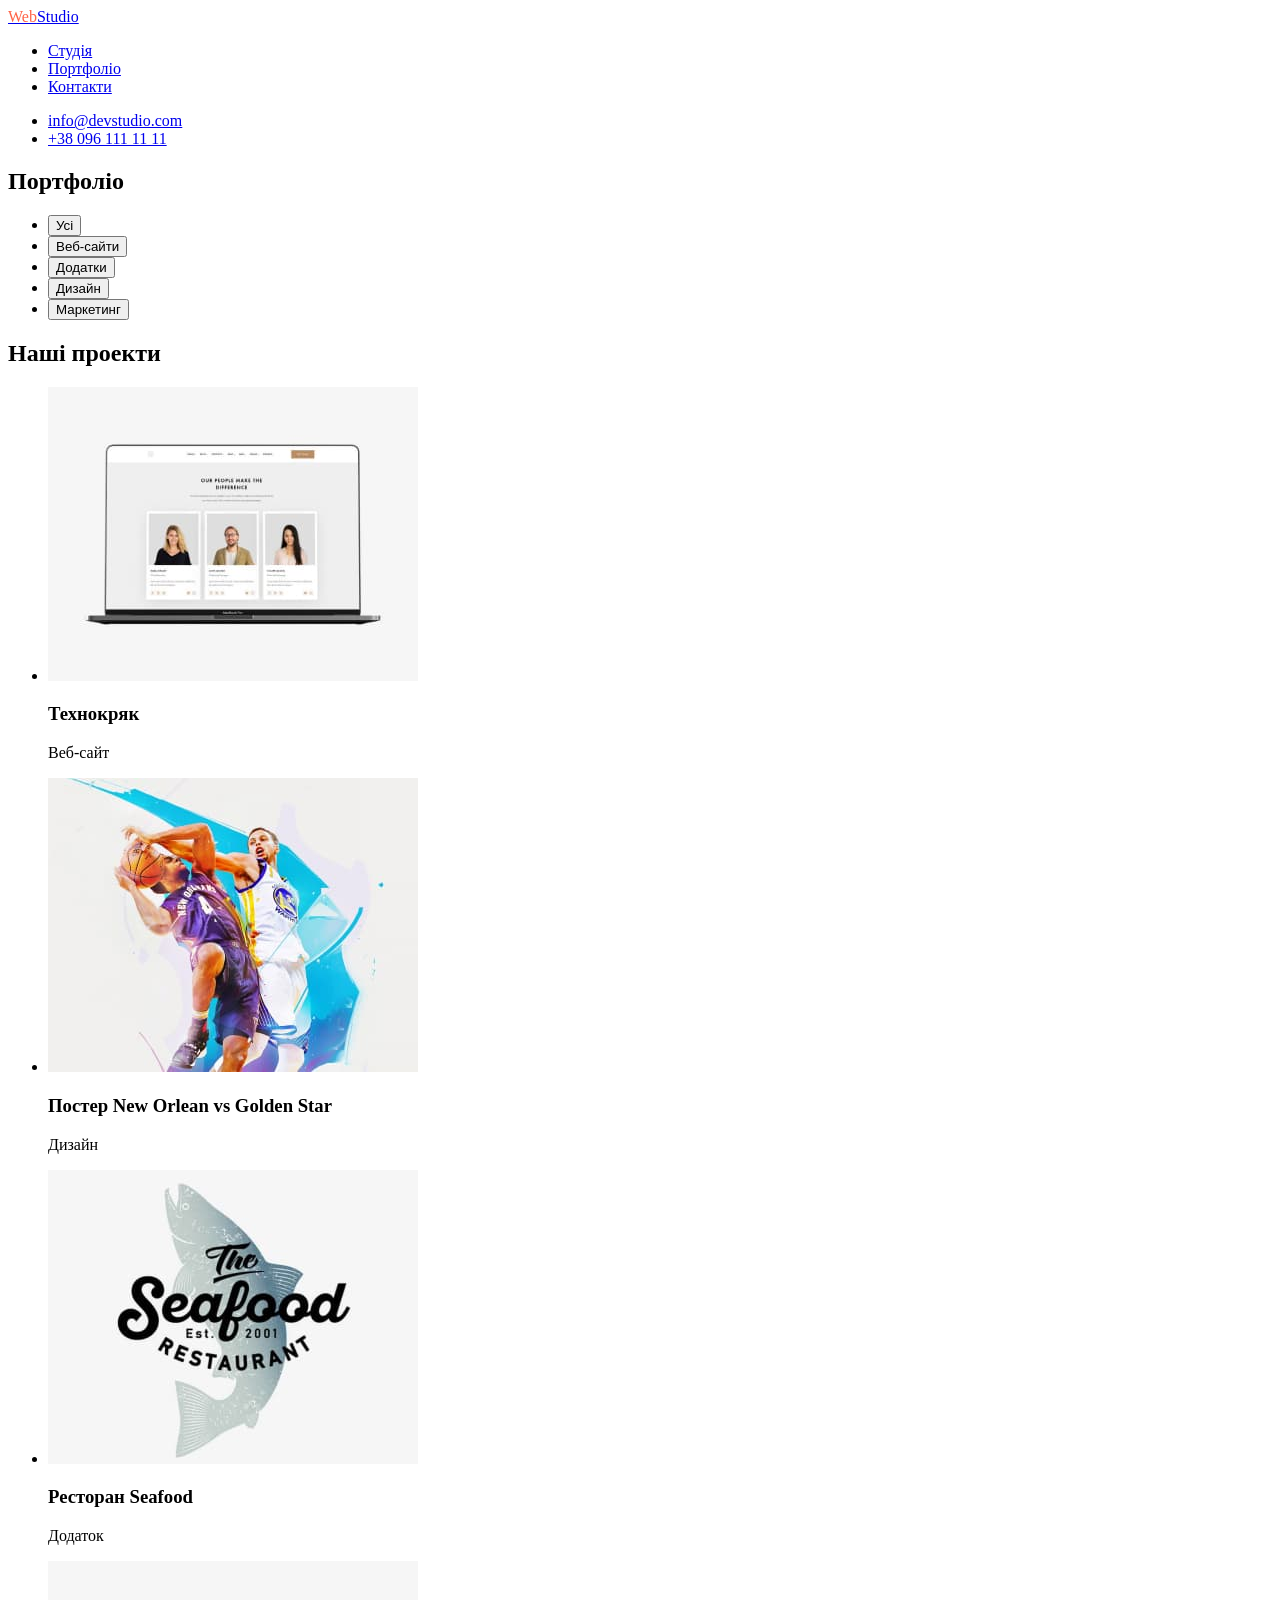
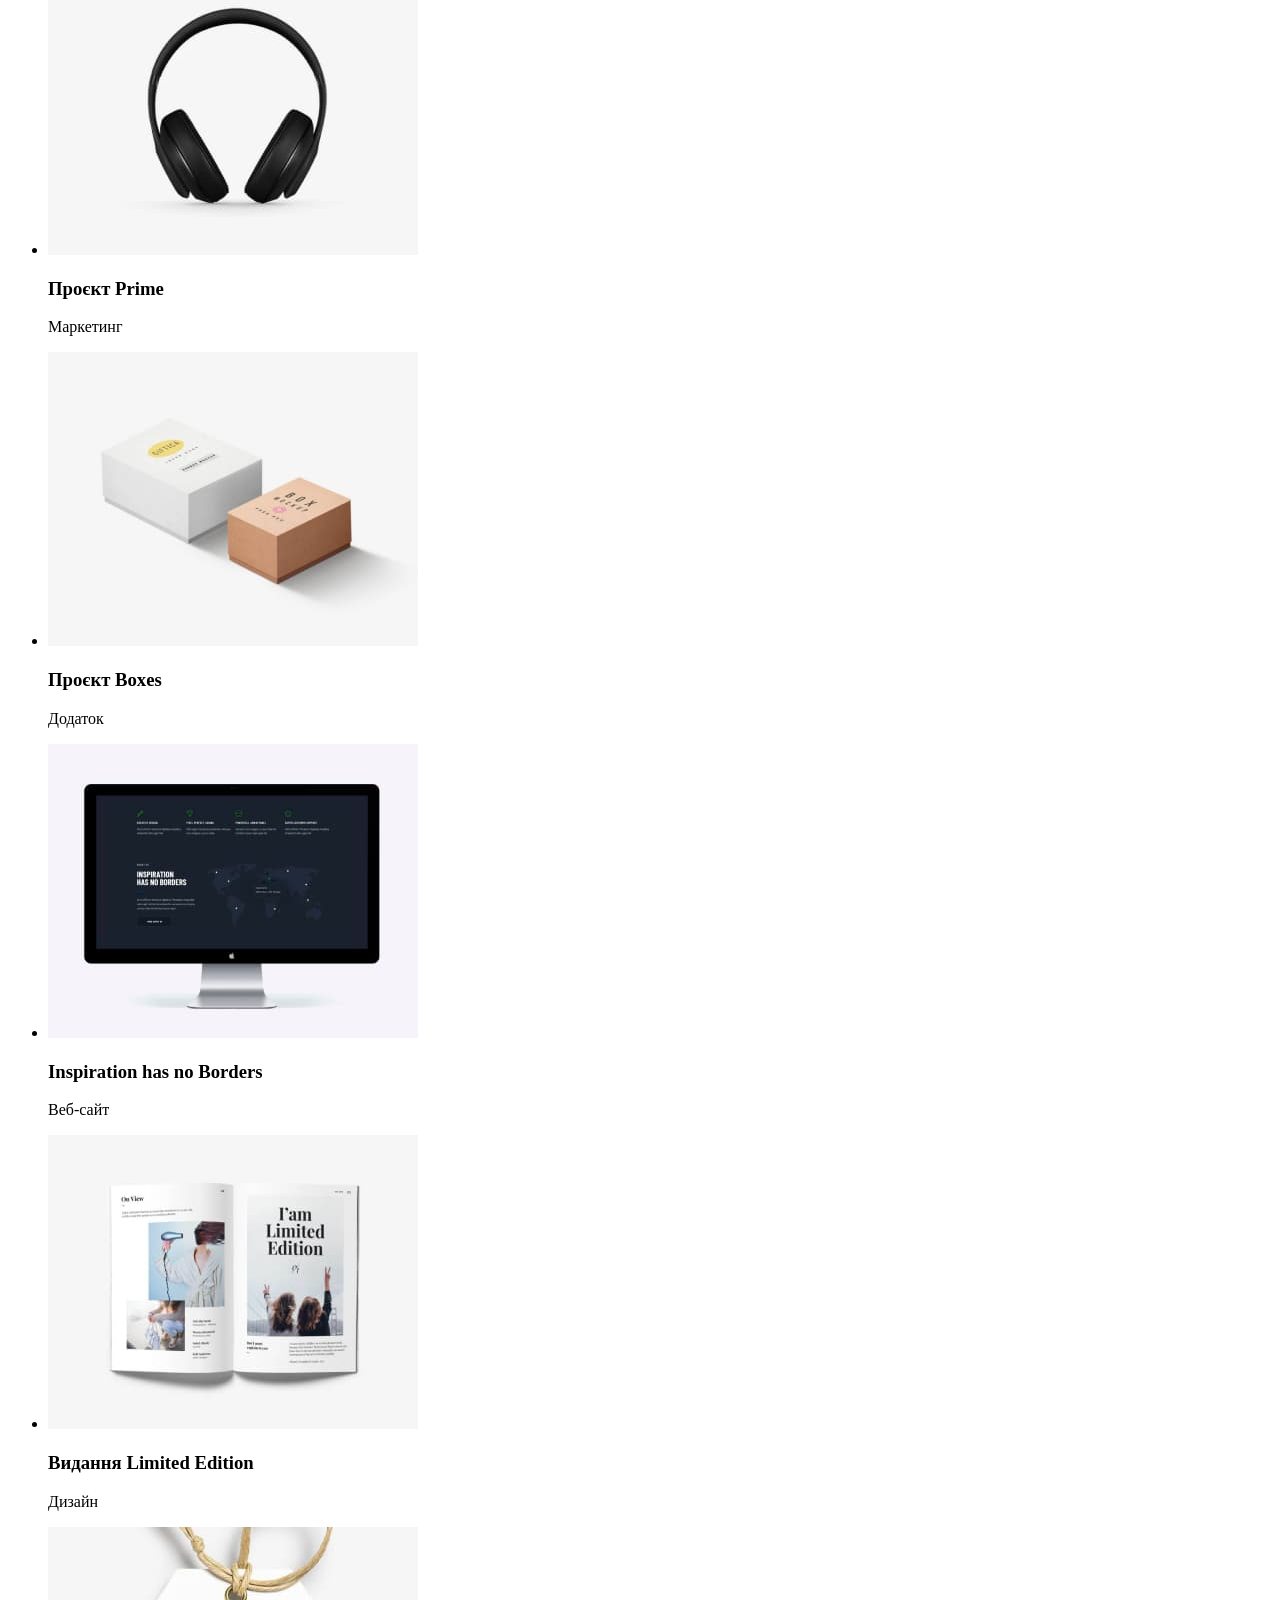
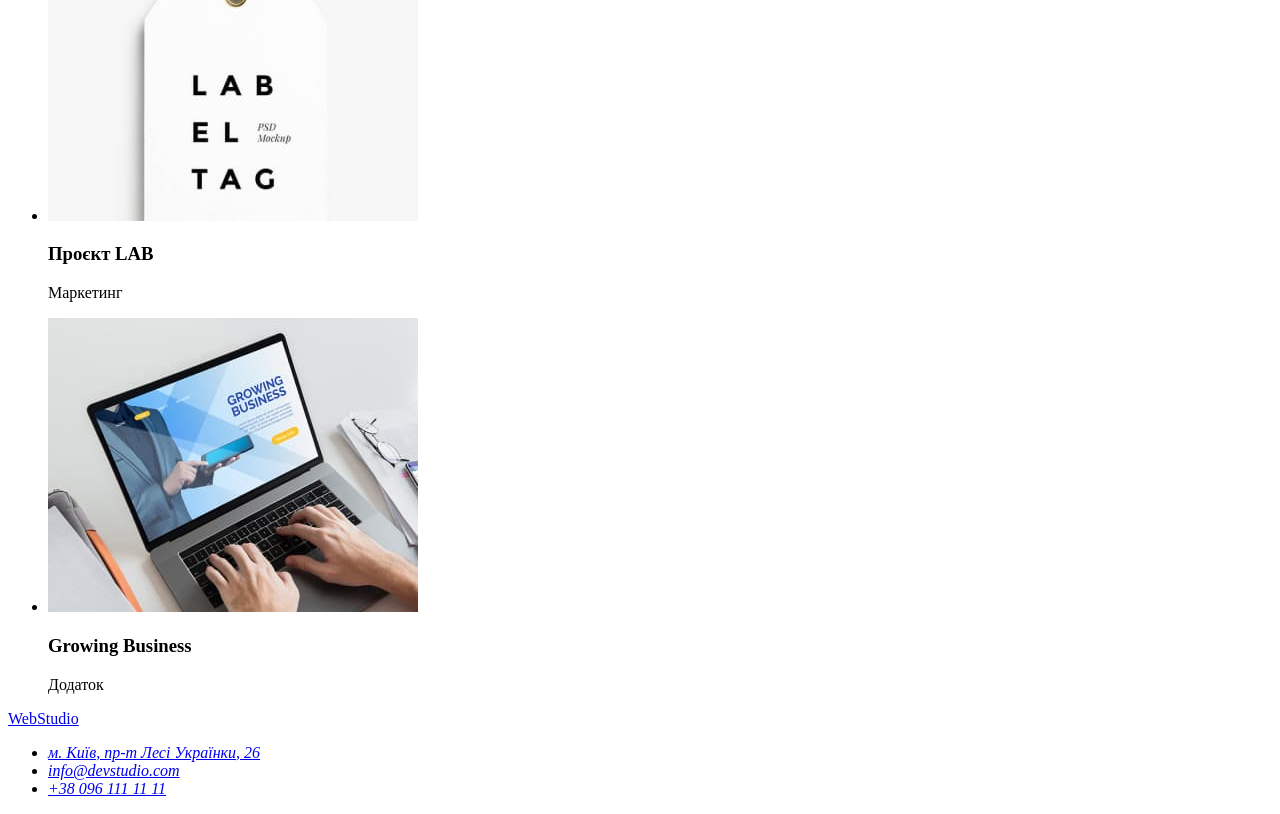
==== portfolio.html @ cfeb5027 "added the file html portfolio" ====
<!DOCTYPE html>
<html lang="uk">

<head>
    <meta charset="UTF-8" />
    <meta http-equiv="X-UA-Compatible" content="IE=edge" />
    <meta name="viewport" content="width=device-width, initial-scale=1.0" />
    <title>WebStudio</title>
    <link rel="stylesheet" href="./css/style.css">
</head>

<body>
    <!-- Шапка -->
    <header>
        <nav>
            <a href="./index.html"> <span class="title-class">Web</span>Studio</a>
            <ul>
                <li><a href="./index.html">Студія</a></li>
                <li><a href="#">Портфоліо</a></li>
                <li><a href="#">Контакти</a></li>
            </ul>
        </nav>
        <ul>
            <li><a href="mailto:info@devstudio.com">info@devstudio.com</a></li>
            <li><a href="tel:+380961111111">+38 096 111 11 11</a></li>
        </ul>
    </header>

    <!-- Основний контент -->
    <main>
        <!-- Фільтр -->
        <section>
            <h1>Портфоліо</h1>
            <ul>
                <li><button type="button">Усі</button></li>
                <li><button type="button">Веб-сайти</button></li>
                <li><button type="button">Додатки</button></li>
                <li><button type="button">Дизайн</button></li>
                <li><button type="button">Маркетинг</button></li>
            </ul>
        </section>
 
        <!-- Варіанти проектів -->
        <section>
            <h2>Наші проекти</h2>
            <ul>
                <li>
                    <img src="./images2/laptop.jpg" alt="ноутбук"></img>
                    <h3>Технокряк</h3>
                    <p>Веб-сайт</p>
                </li>
                <li>
                    <img src="./images2/poster.jpg" alt="баскетбольний постер"></img>
                    <h3>Постер New Orlean vs Golden Star</h3>
                    <p>Дизайн</p>
                </li>
                <li>
                    <img src="./images2/restaurant.jpg" alt="назва ресторану"></img>
                    <h3>Ресторан Seafood</h3>
                    <p>Додаток</p>
                </li>
                <li>
                    <img src="./images2/headphone.jpg" alt="навушники"></img>
                    <h3>Проєкт Prime</h3>
                    <p>Маркетинг</p>
                </li>
                <li>
                    <img src="./images2/boxes.jpg" alt="коробочки"></img>
                    <h3>Проєкт Boxes</h3>
                    <p>Додаток</p>
                </li>
                <li>
                    <img src="./images2/monitor.jpg" alt="монітор"></img>
                    <h3>Inspiration has no Borders</h3>
                    <p>Веб-сайт</p>
                </li>
                <li>
                    <img src="./images2/magazine.jpg" alt="журнал"></img>
                    <h3>Видання Limited Edition</h3>
                    <p>Дизайн</p>
                </li>
                <li>
                    <img src="./images2/label.jpg" alt="лейба"></img>
                    <h3>Проєкт LAB</h3>
                    <p>Маркетинг</p>
                </li>
                <li>
                    <img src="./images2/business.jpg" alt="робота на ноутбуці"></img>
                    <h3>Growing Business</h3>
                    <p>Додаток</p>
                </li>
            </ul>
        </section>       
    </main>
   
    <!-- Підвал -->
    <footer>
        <a href="./index.html"> <span>Web</span>Studio</a>
        <address>
            <ul>
                <li>
                    <a href="http://surl.li/cvalr" target="_blank" rel="noopener noreferrer">м. Київ, пр-т Лесі
                        Українки, 26</a>
                </li>
                <li><a href="mailto:info@devstudio.com">info@devstudio.com</a></li>
                <li><a href="tel:+380961111111">+38 096 111 11 11</a></li>
            </ul>
        </address>
    </footer>
</body>

</html>
---- css/style.css ----
body {
    background-color: rgb(255, 255, 255);
}

.title-class {
    color: tomato;
}
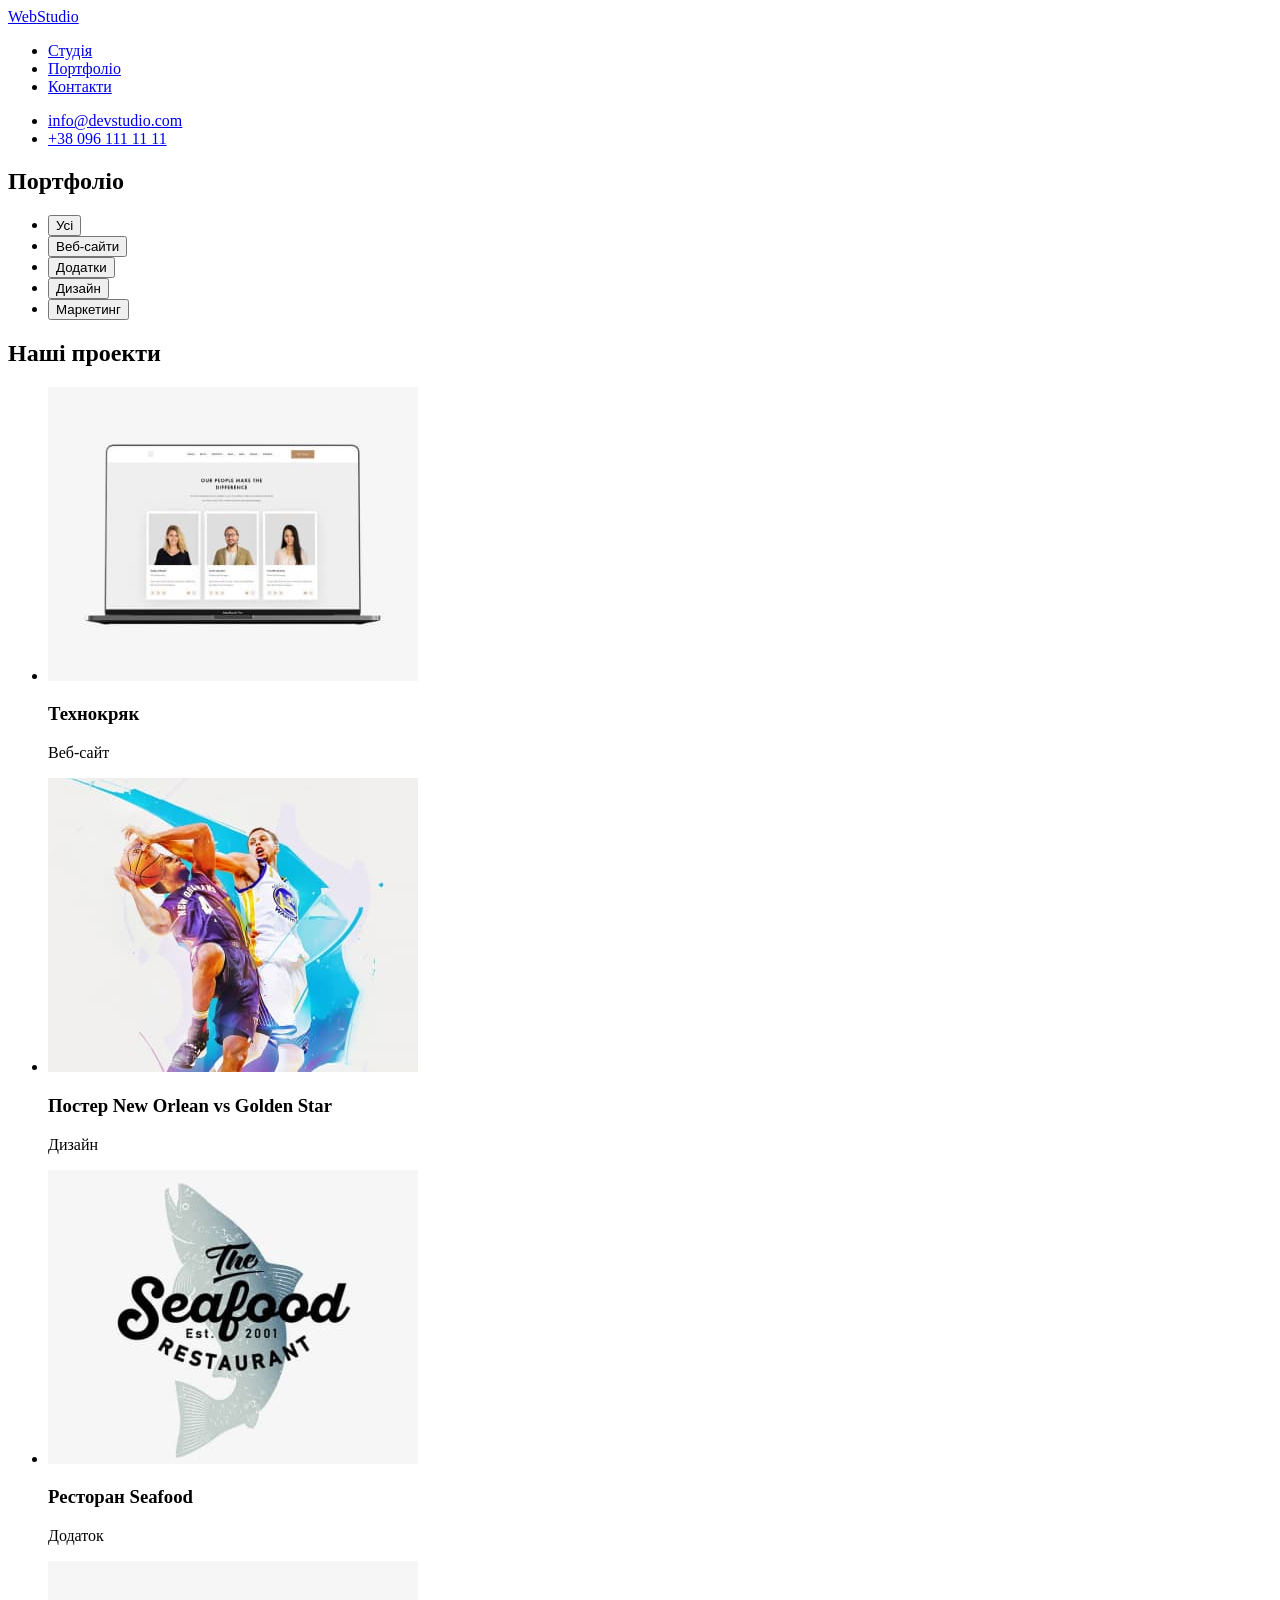
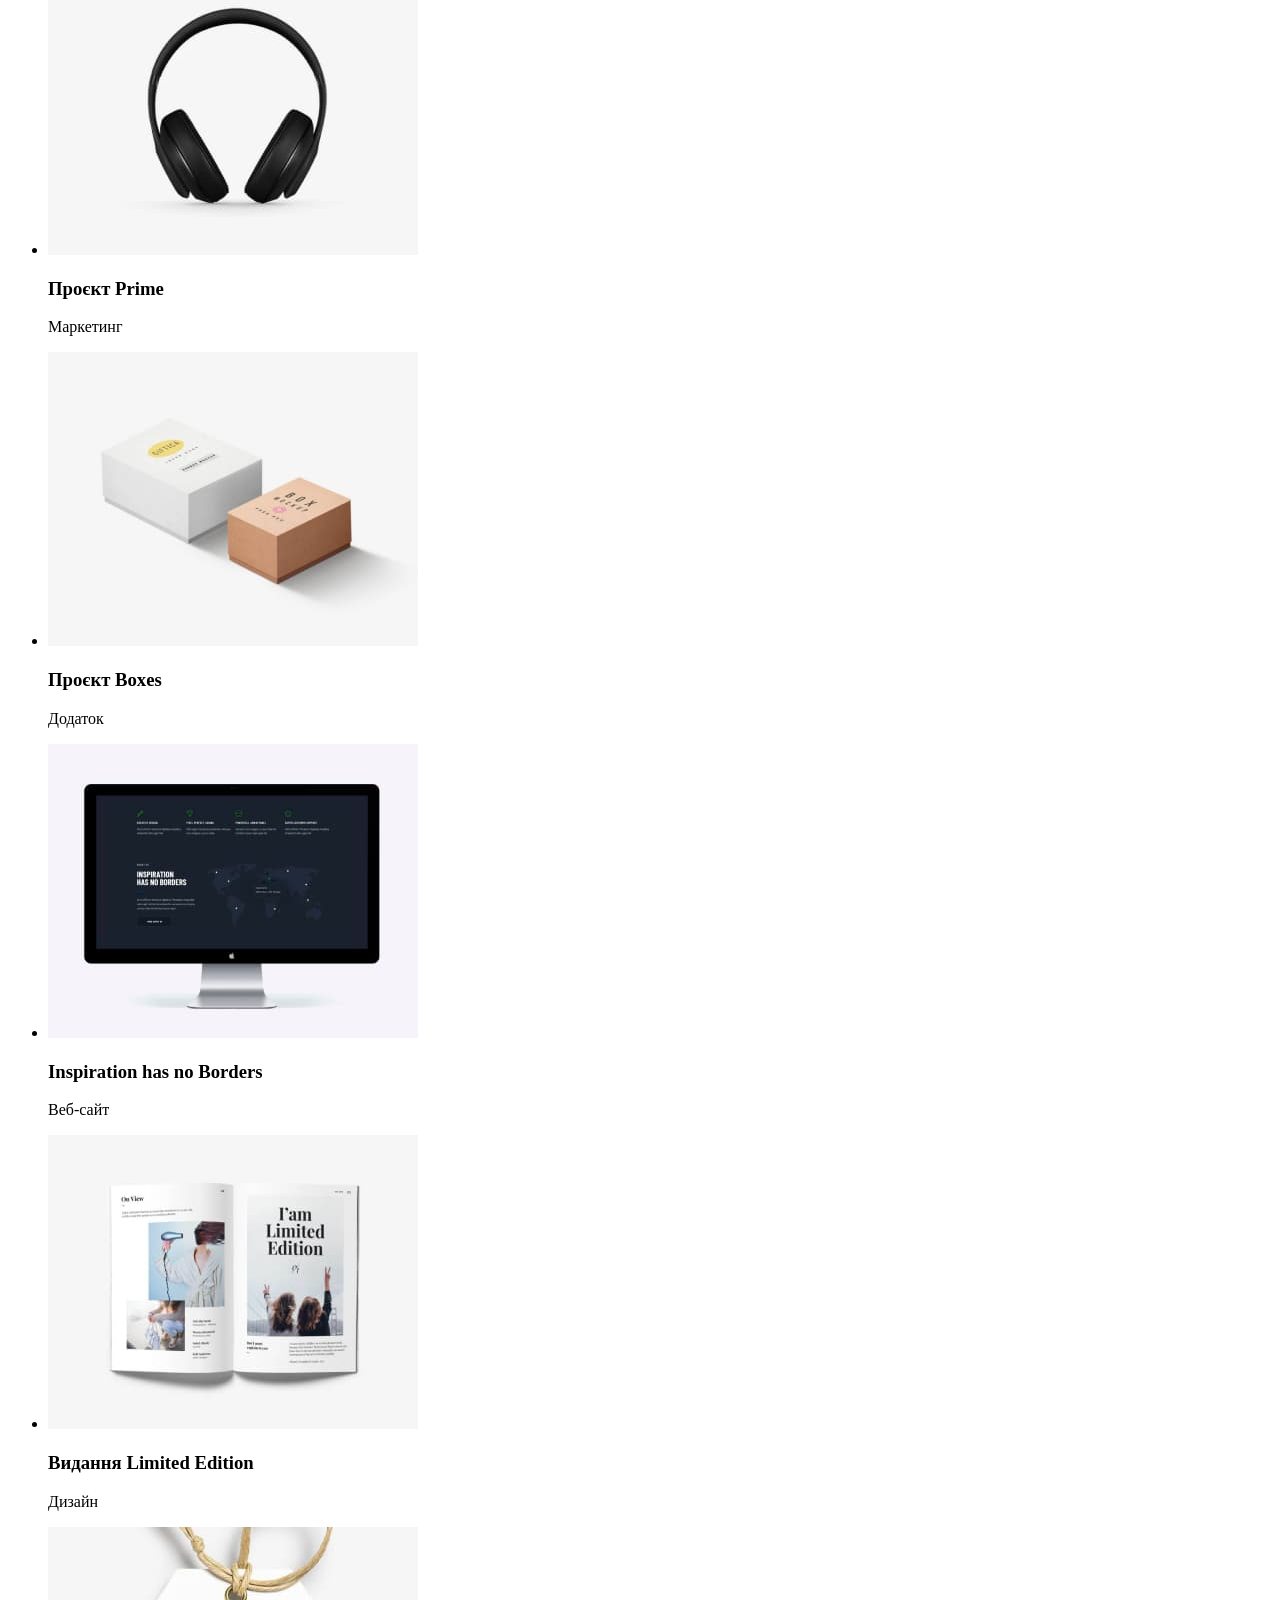
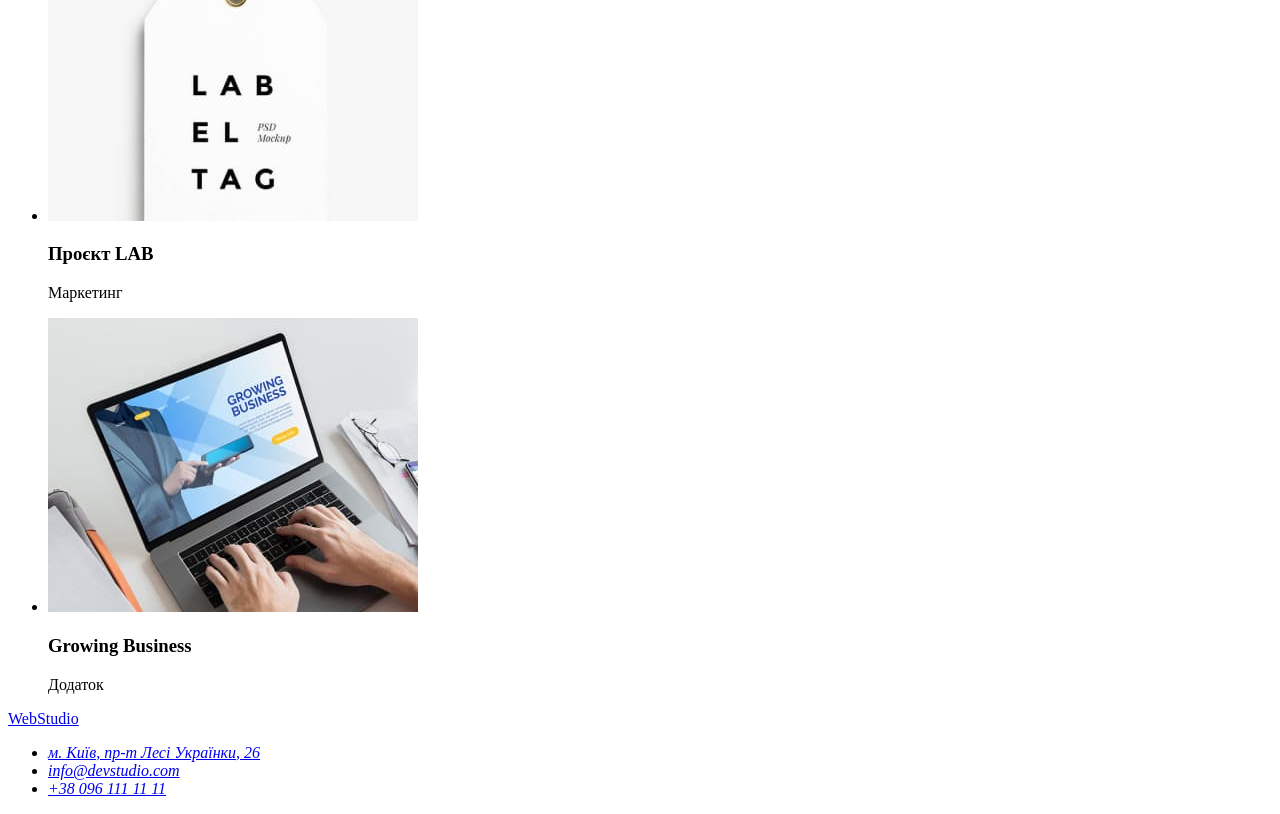
==== commit 2b9e4630: "small changes" ====
--- a/portfolio.html
+++ b/portfolio.html
@@ -45,47 +45,47 @@
             <h2>Наші проекти</h2>
             <ul>
                 <li>
-                    <img src="./images2/laptop.jpg" alt="ноутбук"></img>
+                    <img src="./images2/laptop.jpg" alt="ноутбук" width="370"/>
                     <h3>Технокряк</h3>
                     <p>Веб-сайт</p>
                 </li>
                 <li>
-                    <img src="./images2/poster.jpg" alt="баскетбольний постер"></img>
+                    <img src="./images2/poster.jpg" alt="баскетбольний постер" width="370"/>
                     <h3>Постер New Orlean vs Golden Star</h3>
                     <p>Дизайн</p>
                 </li>
                 <li>
-                    <img src="./images2/restaurant.jpg" alt="назва ресторану"></img>
+                    <img src="./images2/restaurant.jpg" alt="назва ресторану" width="370"/>
                     <h3>Ресторан Seafood</h3>
                     <p>Додаток</p>
                 </li>
                 <li>
-                    <img src="./images2/headphone.jpg" alt="навушники"></img>
+                    <img src="./images2/headphone.jpg" alt="навушники" width="370"/>
                     <h3>Проєкт Prime</h3>
                     <p>Маркетинг</p>
                 </li>
                 <li>
-                    <img src="./images2/boxes.jpg" alt="коробочки"></img>
+                    <img src="./images2/boxes.jpg" alt="коробочки" width="370"/>
                     <h3>Проєкт Boxes</h3>
                     <p>Додаток</p>
                 </li>
                 <li>
-                    <img src="./images2/monitor.jpg" alt="монітор"></img>
+                    <img src="./images2/monitor.jpg" alt="монітор" width="370"/>
                     <h3>Inspiration has no Borders</h3>
                     <p>Веб-сайт</p>
                 </li>
                 <li>
-                    <img src="./images2/magazine.jpg" alt="журнал"></img>
+                    <img src="./images2/magazine.jpg" alt="журнал" width="370"/>
                     <h3>Видання Limited Edition</h3>
                     <p>Дизайн</p>
                 </li>
                 <li>
-                    <img src="./images2/label.jpg" alt="лейба"></img>
+                    <img src="./images2/label.jpg" alt="лейба" width="370"/>
                     <h3>Проєкт LAB</h3>
                     <p>Маркетинг</p>
                 </li>
                 <li>
-                    <img src="./images2/business.jpg" alt="робота на ноутбуці"></img>
+                    <img src="./images2/business.jpg" alt="робота на ноутбуці" width="370"/>
                     <h3>Growing Business</h3>
                     <p>Додаток</p>
                 </li>
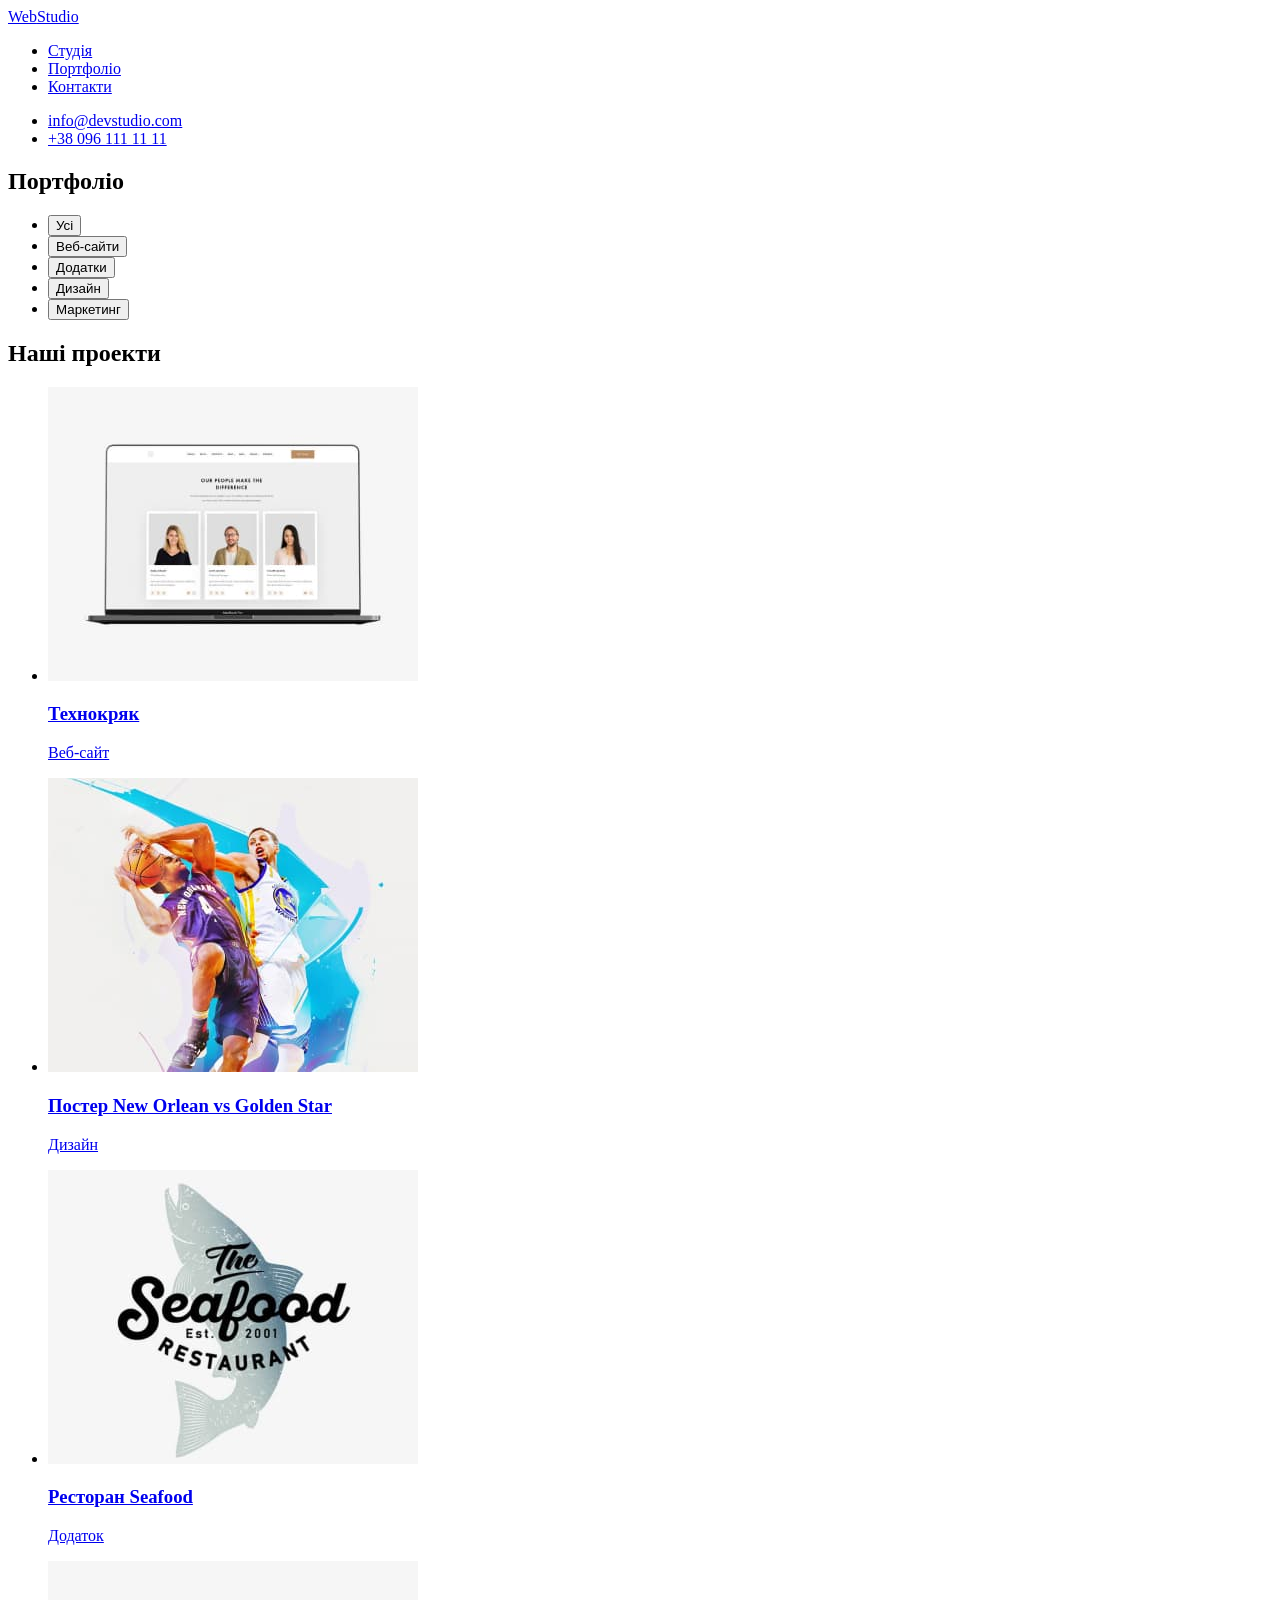
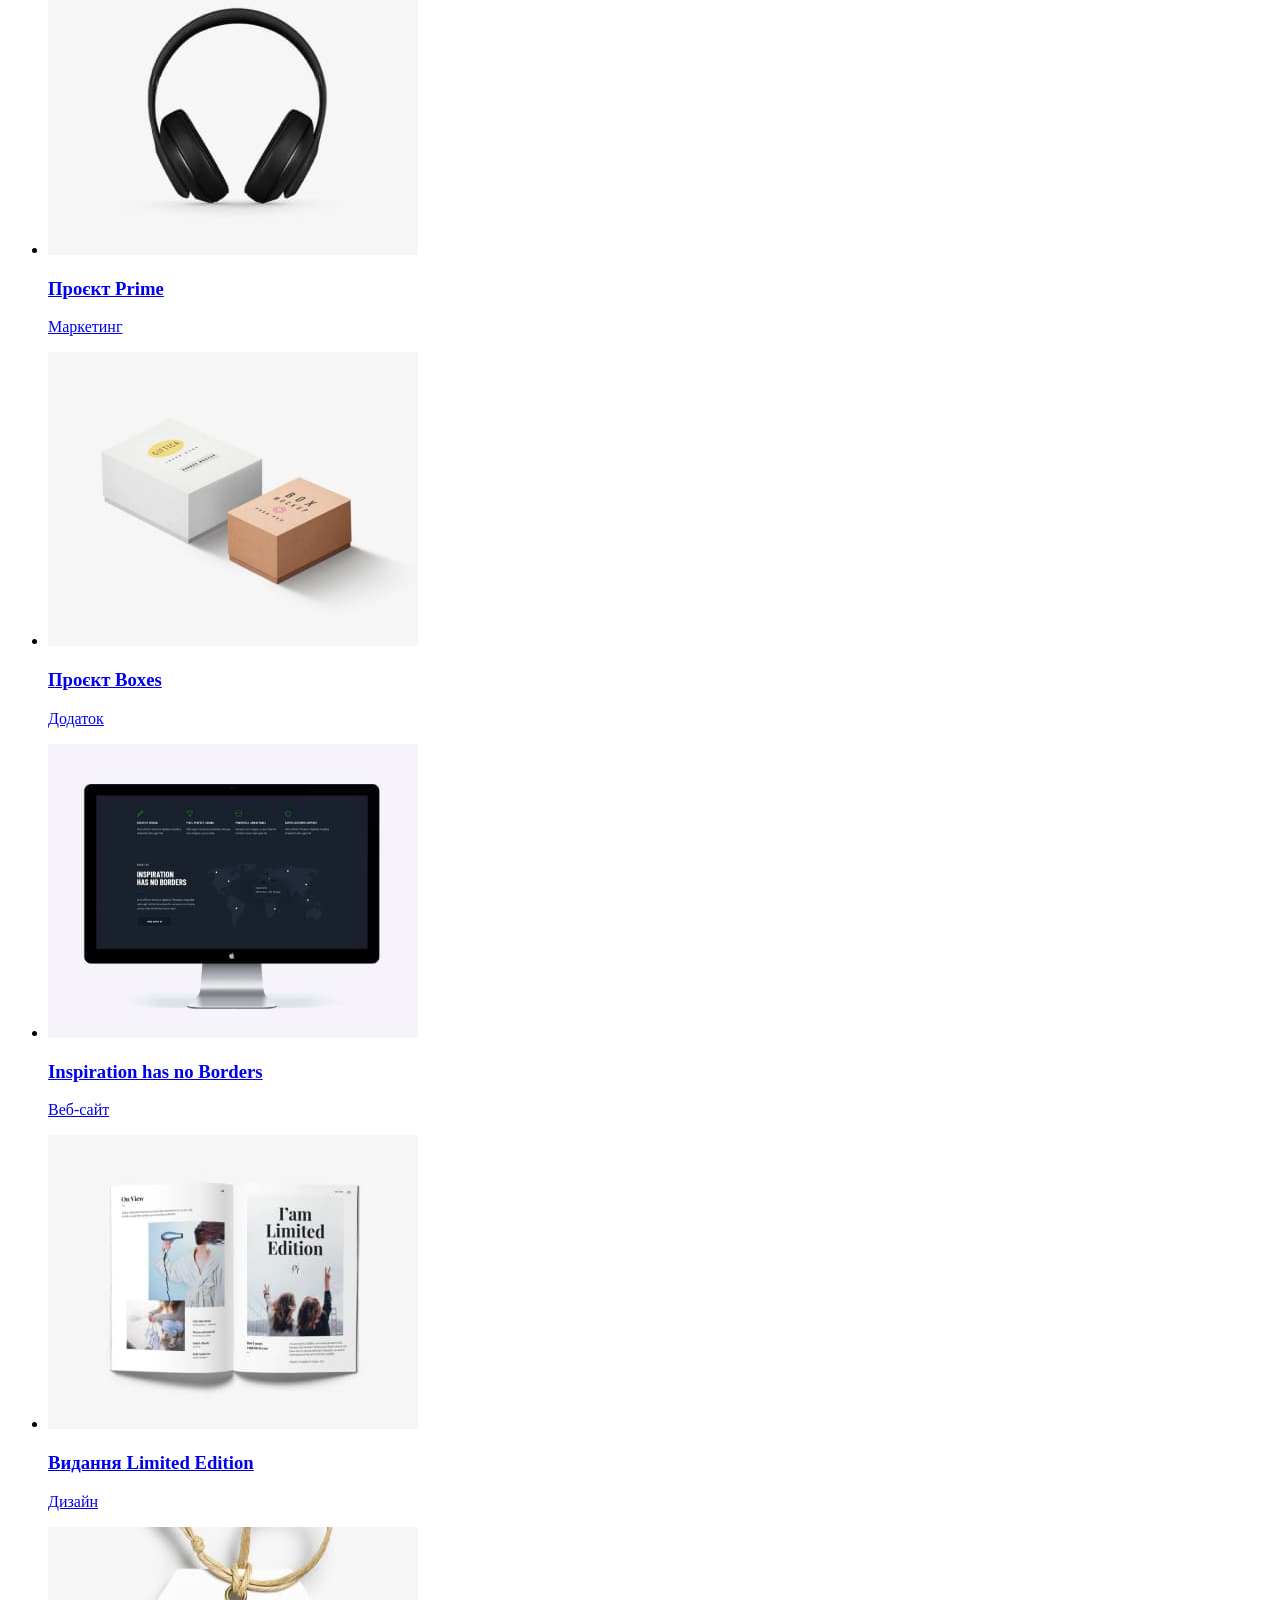
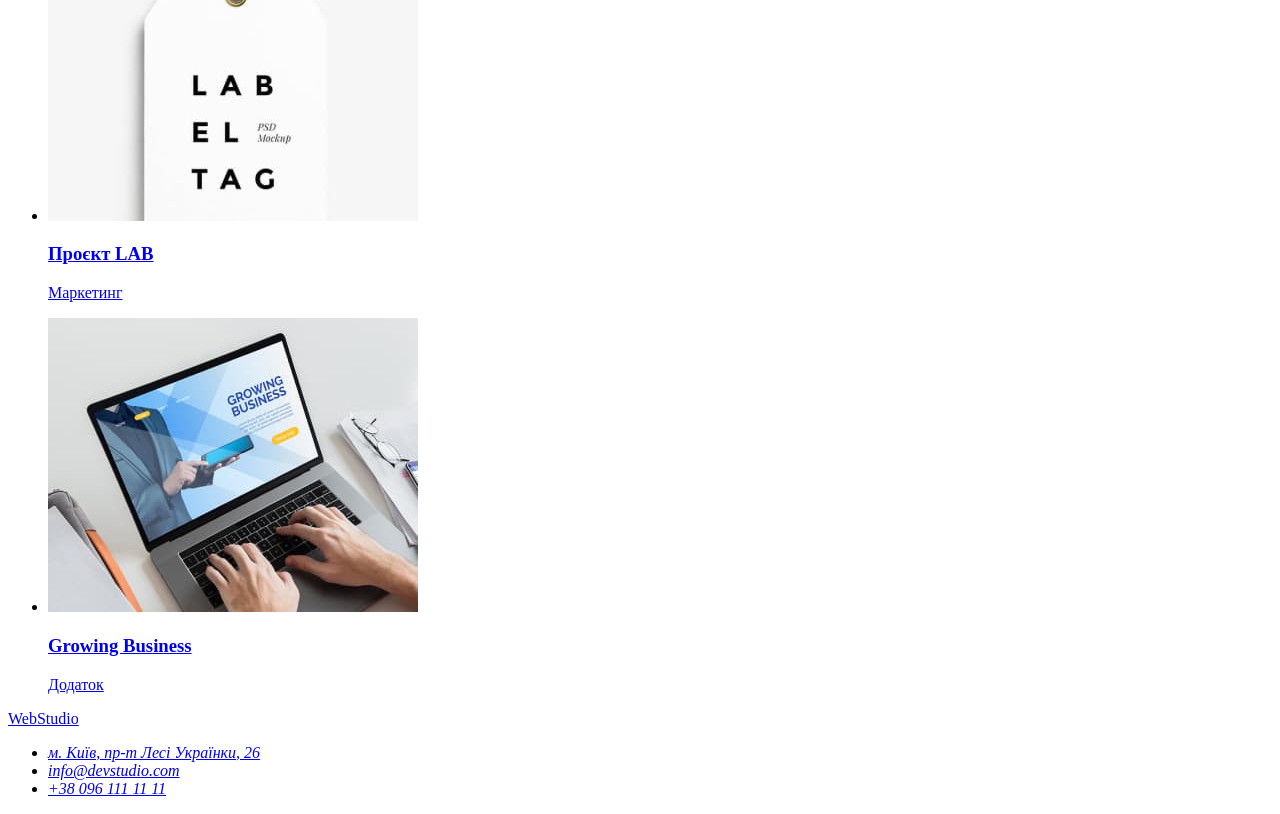
==== commit 9fc52d88: "Update portfolio.html" ====
--- a/portfolio.html
+++ b/portfolio.html
@@ -13,7 +13,7 @@
     <!-- Шапка -->
     <header>
         <nav>
-            <a href="./index.html"> <span class="title-class">Web</span>Studio</a>
+            <a href="./index.html"> <span>Web</span>Studio</a>
             <ul>
                 <li><a href="./index.html">Студія</a></li>
                 <li><a href="#">Портфоліо</a></li>
@@ -44,50 +44,68 @@
         <section>
             <h2>Наші проекти</h2>
             <ul>
-                <li>
-                    <img src="./images2/laptop.jpg" alt="ноутбук" width="370"/>
+                <li>                   
+                  <a href="#">
+                    <img src="./images2/laptop.jpg" alt="ноутбук" width="370" />
                     <h3>Технокряк</h3>
                     <p>Веб-сайт</p>
+                  </a>
                 </li>
                 <li>
-                    <img src="./images2/poster.jpg" alt="баскетбольний постер" width="370"/>
-                    <h3>Постер New Orlean vs Golden Star</h3>
-                    <p>Дизайн</p>
+                    <a href="#">
+                        <img src="./images2/poster.jpg" alt="баскетбольний постер" width="370" />
+                        <h3>Постер New Orlean vs Golden Star</h3>
+                        <p>Дизайн</p>
+                    </a>
                 </li>
                 <li>
-                    <img src="./images2/restaurant.jpg" alt="назва ресторану" width="370"/>
-                    <h3>Ресторан Seafood</h3>
-                    <p>Додаток</p>
+                    <a href="#">
+                        <img src="./images2/restaurant.jpg" alt="назва ресторану" width="370" />
+                        <h3>Ресторан Seafood</h3>
+                        <p>Додаток</p>
+                    </a>
                 </li>
                 <li>
-                    <img src="./images2/headphone.jpg" alt="навушники" width="370"/>
-                    <h3>Проєкт Prime</h3>
-                    <p>Маркетинг</p>
+                    <a href="#">
+                        <img src="./images2/headphone.jpg" alt="навушники" width="370" />
+                        <h3>Проєкт Prime</h3>
+                        <p>Маркетинг</p>
+                    </a>
                 </li>
                 <li>
-                    <img src="./images2/boxes.jpg" alt="коробочки" width="370"/>
-                    <h3>Проєкт Boxes</h3>
-                    <p>Додаток</p>
+                    <a href="#">
+                        <img src="./images2/boxes.jpg" alt="коробочки" width="370" />
+                        <h3>Проєкт Boxes</h3>
+                        <p>Додаток</p>
+                    </a>
                 </li>
                 <li>
-                    <img src="./images2/monitor.jpg" alt="монітор" width="370"/>
-                    <h3>Inspiration has no Borders</h3>
-                    <p>Веб-сайт</p>
+                    <a href="#">
+                        <img src="./images2/monitor.jpg" alt="монітор" width="370" />
+                        <h3>Inspiration has no Borders</h3>
+                        <p>Веб-сайт</p>
+                    </a>
                 </li>
                 <li>
-                    <img src="./images2/magazine.jpg" alt="журнал" width="370"/>
-                    <h3>Видання Limited Edition</h3>
-                    <p>Дизайн</p>
+                    <a href="#">
+                        <img src="./images2/magazine.jpg" alt="журнал" width="370" />
+                        <h3>Видання Limited Edition</h3>
+                        <p>Дизайн</p>
+                    </a>
                 </li>
                 <li>
-                    <img src="./images2/label.jpg" alt="лейба" width="370"/>
-                    <h3>Проєкт LAB</h3>
-                    <p>Маркетинг</p>
+                    <a href="#">
+                        <img src="./images2/label.jpg" alt="лейба" width="370" />
+                        <h3>Проєкт LAB</h3>
+                        <p>Маркетинг</p>
+                    </a>
                 </li>
                 <li>
-                    <img src="./images2/business.jpg" alt="робота на ноутбуці" width="370"/>
-                    <h3>Growing Business</h3>
-                    <p>Додаток</p>
+                    <a href="#">
+                        <img src="./images2/business.jpg" alt="робота на ноутбуці" width="370" />
+                        <h3>Growing Business</h3>
+                        <p>Додаток</p>
+                    </a>
                 </li>
             </ul>
         </section>       
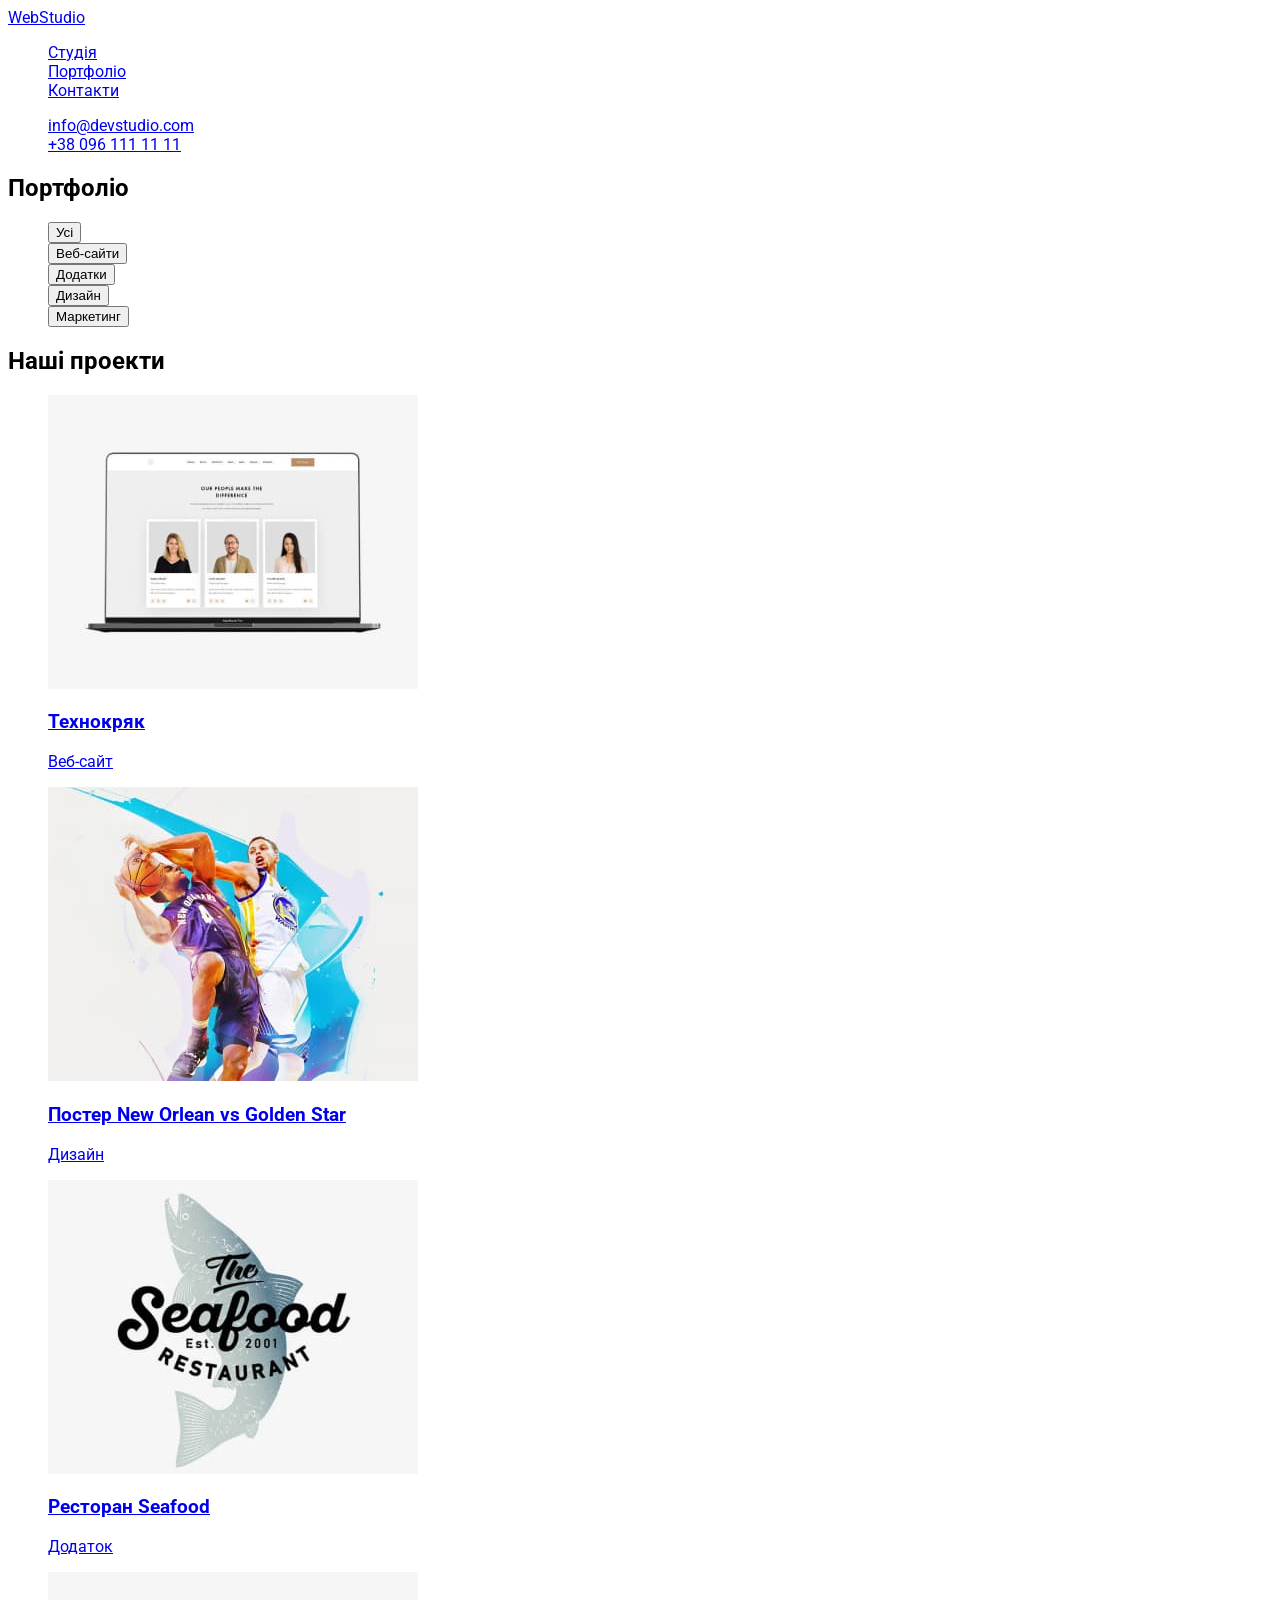
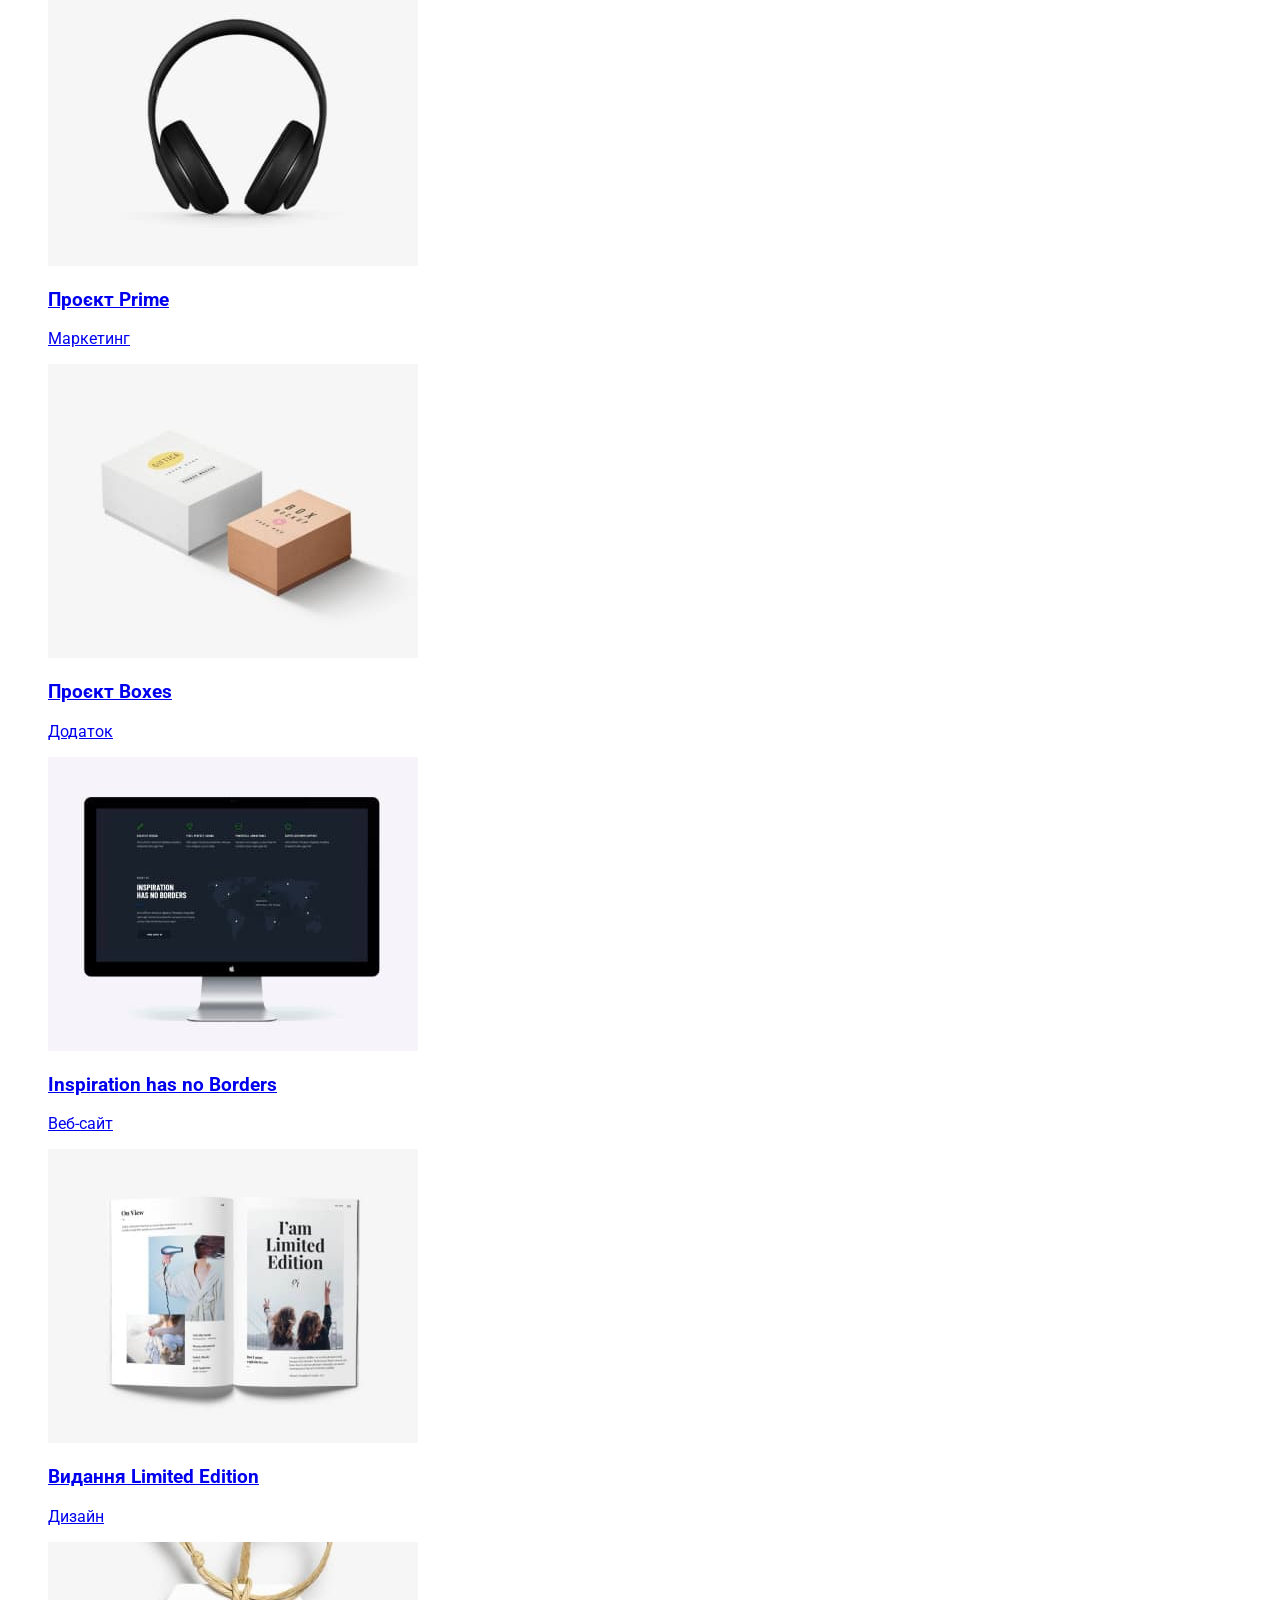
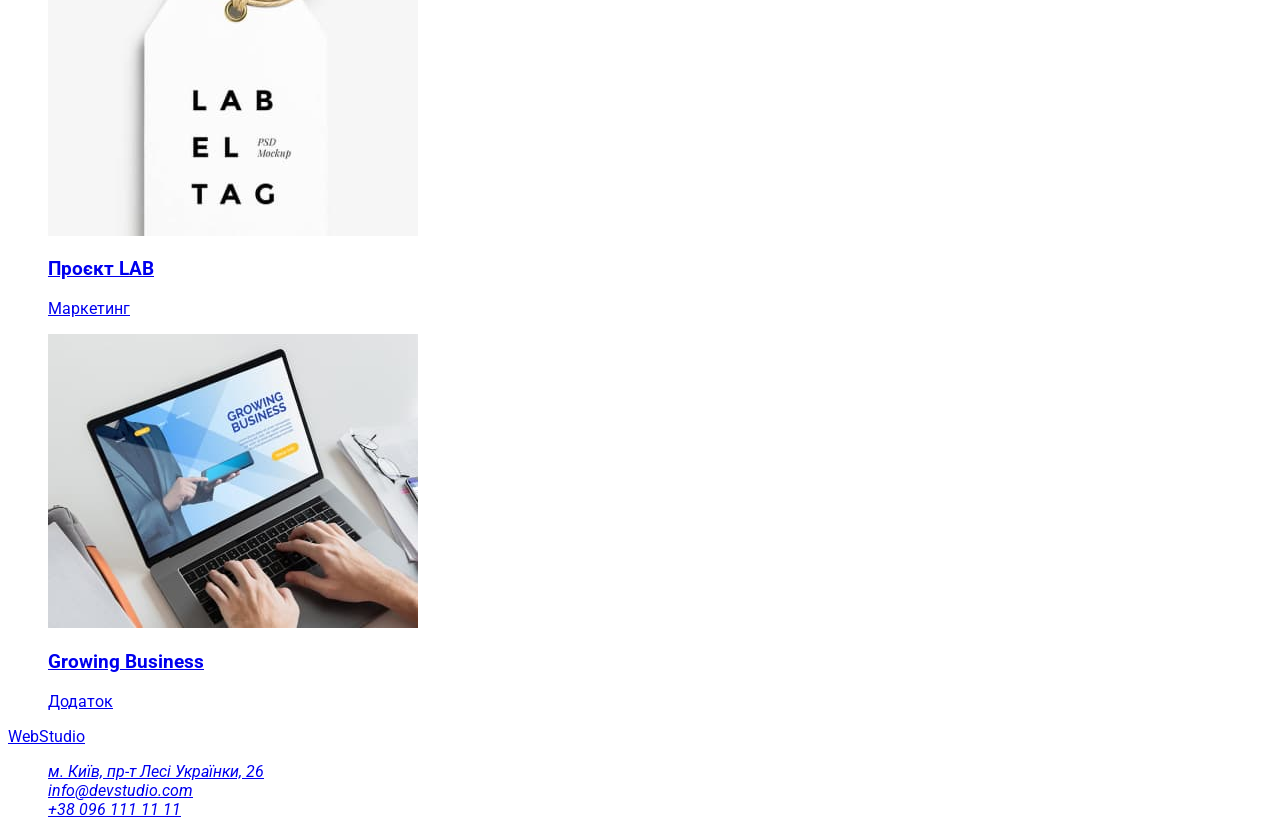
==== commit cce276fe: "litelbit" ====
--- a/portfolio.html
+++ b/portfolio.html
@@ -5,6 +5,10 @@
     <meta charset="UTF-8" />
     <meta http-equiv="X-UA-Compatible" content="IE=edge" />
     <meta name="viewport" content="width=device-width, initial-scale=1.0" />
+    <link rel="preconnect" href="https://fonts.googleapis.com">
+    <link rel="preconnect" href="https://fonts.gstatic.com" crossorigin>
+    <link href="https://fonts.googleapis.com/css2?family=Raleway:wght@700&family=Roboto:wght@400;500;700;900&display=swap"
+        rel="stylesheet">
     <title>WebStudio</title>
     <link rel="stylesheet" href="./css/style.css">
 </head>
--- a/css/style.css
+++ b/css/style.css
@@ -0,0 +1,10 @@
+ul {
+  list-style: none;
+}
+
+body {
+  font-family: 'Roboto', sans-serif;
+  font-weight: 400;
+}
+
+
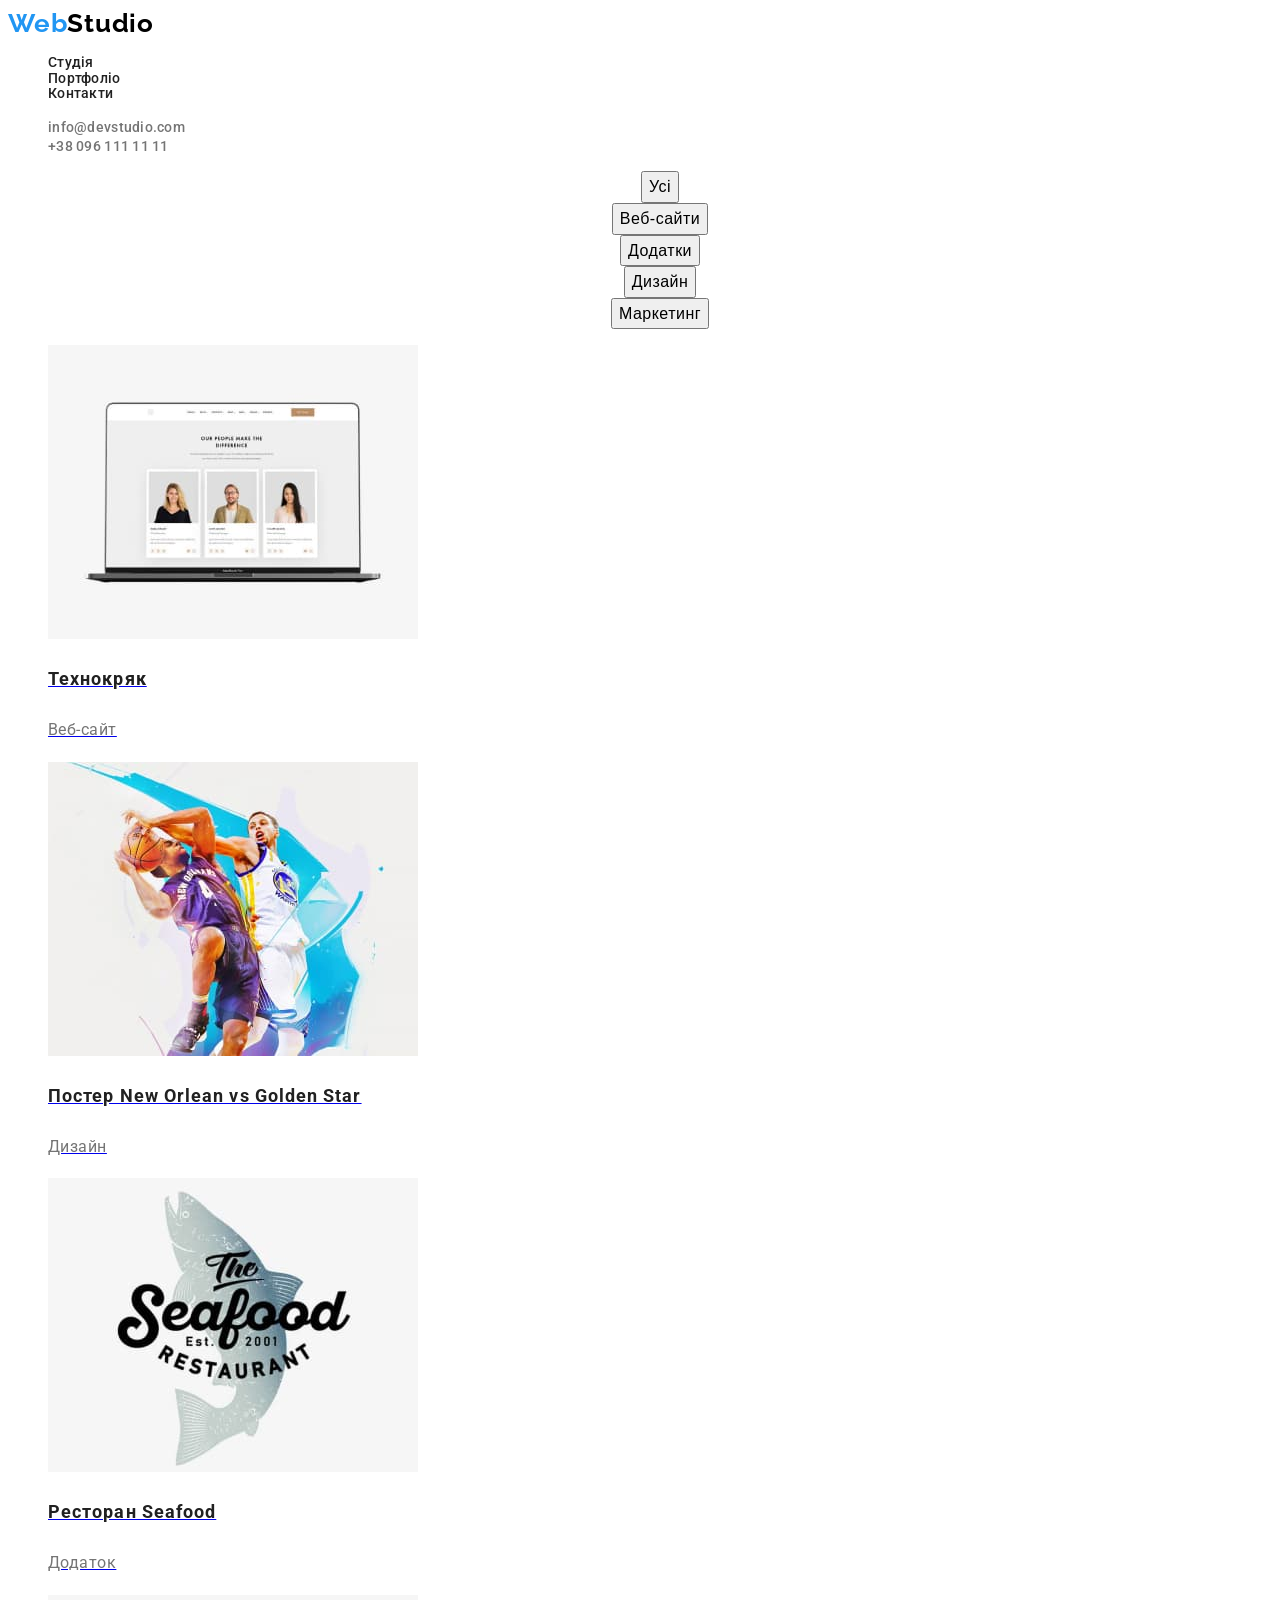
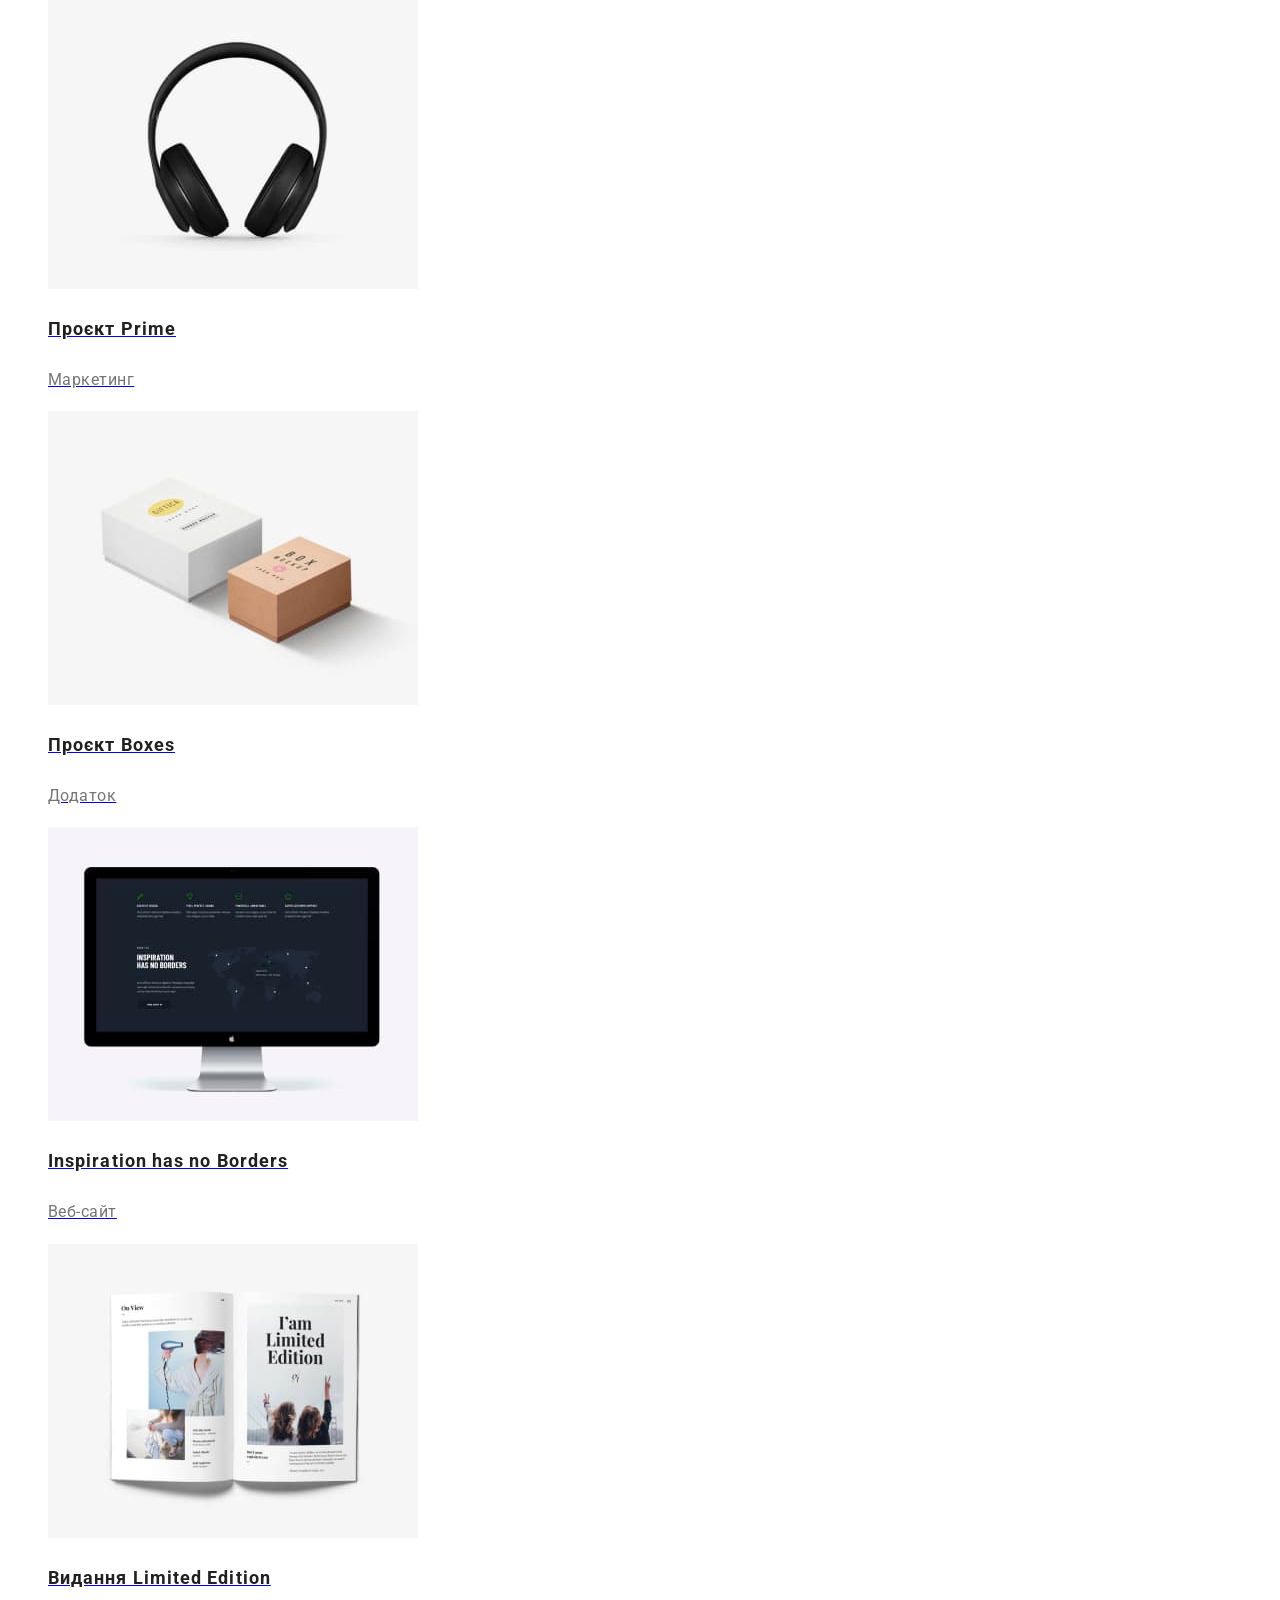
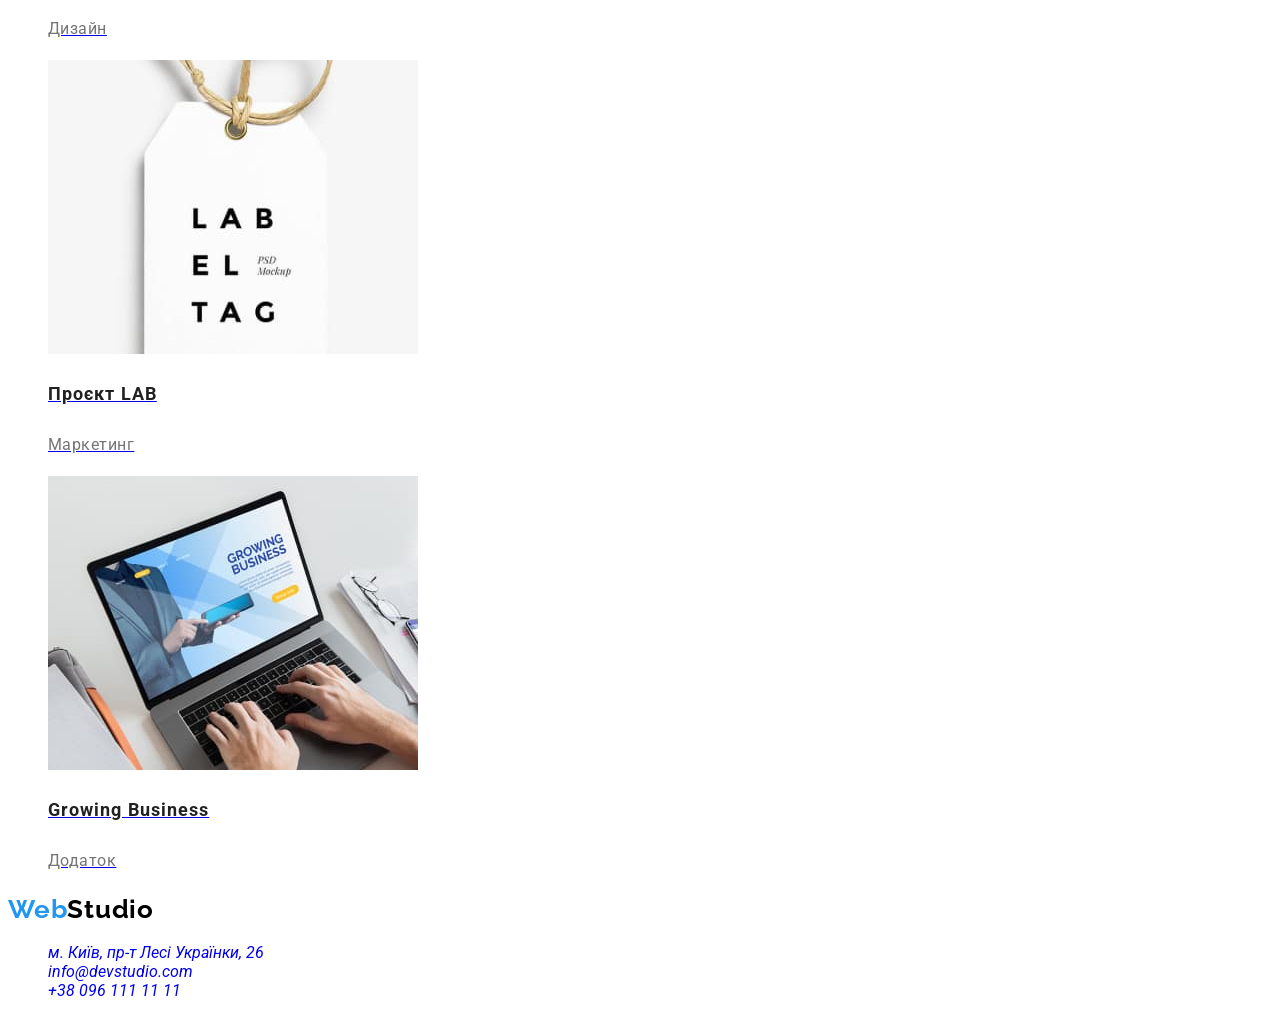
==== commit f7891637: "finished the second homework" ====
--- a/portfolio.html
+++ b/portfolio.html
@@ -15,100 +15,96 @@
 
 <body>
     <!-- Шапка -->
-    <header>
-        <nav>
-            <a href="./index.html"> <span>Web</span>Studio</a>
-            <ul>
-                <li><a href="./index.html">Студія</a></li>
-                <li><a href="#">Портфоліо</a></li>
-                <li><a href="#">Контакти</a></li>
+    <header class="header">
+        <nav class="header-nav">
+            <a href="./index.html" class="logo"> <span class="header-logo">Web</span>Studio</a>
+            <ul class="header-list list">
+                <li class="header-item"><a href="./index.html" class="header-link link">Студія</a></li>
+                <li class="header-item"><a href="#" class="header-link link">Портфоліо</a></li>
+                <li class="header-item"><a href="#" class="header-link link">Контакти</a></li>
             </ul>
         </nav>
-        <ul>
-            <li><a href="mailto:info@devstudio.com">info@devstudio.com</a></li>
-            <li><a href="tel:+380961111111">+38 096 111 11 11</a></li>
+        <ul class="contact-list list">
+            <li><a href="mailto:info@devstudio.com" class="header-contact link">info@devstudio.com</a></li>
+            <li><a href="tel:+380961111111" class="header-contact link">+38 096 111 11 11</a></li>
         </ul>
     </header>
-
+    
     <!-- Основний контент -->
     <main>
         <!-- Фільтр -->
-        <section>
-            <h1>Портфоліо</h1>
-            <ul>
-                <li><button type="button">Усі</button></li>
-                <li><button type="button">Веб-сайти</button></li>
-                <li><button type="button">Додатки</button></li>
-                <li><button type="button">Дизайн</button></li>
-                <li><button type="button">Маркетинг</button></li>
+        <section class="portfolio">
+            <h1 class="visually-hidden">Портфоліо</h1>
+            <ul class="portfolio-list list">
+                <li><button type="button" class="btn-portfolio">Усі</button></li>
+                <li><button type="button" class="btn-portfolio">Веб-сайти</button></li>
+                <li><button type="button" class="btn-portfolio">Додатки</button></li>
+                <li><button type="button" class="btn-portfolio">Дизайн</button></li>
+                <li><button type="button" class="btn-portfolio">Маркетинг</button></li>
             </ul>
-        </section>
- 
-        <!-- Варіанти проектів -->
-        <section>
-            <h2>Наші проекти</h2>
-            <ul>
+            <h2 class="visually-hidden">Наші проекти</h2>
+            <ul class="projects-list list">
                 <li>                   
                   <a href="#">
                     <img src="./images2/laptop.jpg" alt="ноутбук" width="370" />
-                    <h3>Технокряк</h3>
-                    <p>Веб-сайт</p>
+                    <h3 class="projects-pre-title">Технокряк</h3>
+                    <p class="projects-description">Веб-сайт</p>
                   </a>
                 </li>
                 <li>
                     <a href="#">
                         <img src="./images2/poster.jpg" alt="баскетбольний постер" width="370" />
-                        <h3>Постер New Orlean vs Golden Star</h3>
-                        <p>Дизайн</p>
+                        <h3 class="projects-pre-title">Постер New Orlean vs Golden Star</h3>
+                        <p class="projects-description">Дизайн</p>
                     </a>
                 </li>
                 <li>
                     <a href="#">
                         <img src="./images2/restaurant.jpg" alt="назва ресторану" width="370" />
-                        <h3>Ресторан Seafood</h3>
-                        <p>Додаток</p>
+                        <h3 class="projects-pre-title">Ресторан Seafood</h3>
+                        <p class="projects-description">Додаток</p>
                     </a>
                 </li>
                 <li>
                     <a href="#">
                         <img src="./images2/headphone.jpg" alt="навушники" width="370" />
-                        <h3>Проєкт Prime</h3>
-                        <p>Маркетинг</p>
+                        <h3 class="projects-pre-title">Проєкт Prime</h3>
+                        <p class="projects-description">Маркетинг</p>
                     </a>
                 </li>
                 <li>
                     <a href="#">
                         <img src="./images2/boxes.jpg" alt="коробочки" width="370" />
-                        <h3>Проєкт Boxes</h3>
-                        <p>Додаток</p>
+                        <h3 class="projects-pre-title">Проєкт Boxes</h3>
+                        <p class="projects-description">Додаток</p>
                     </a>
                 </li>
                 <li>
                     <a href="#">
                         <img src="./images2/monitor.jpg" alt="монітор" width="370" />
-                        <h3>Inspiration has no Borders</h3>
-                        <p>Веб-сайт</p>
+                        <h3 class="projects-pre-title">Inspiration has no Borders</h3>
+                        <p class="projects-description">Веб-сайт</p>
                     </a>
                 </li>
                 <li>
                     <a href="#">
                         <img src="./images2/magazine.jpg" alt="журнал" width="370" />
-                        <h3>Видання Limited Edition</h3>
-                        <p>Дизайн</p>
+                        <h3 class="projects-pre-title">Видання Limited Edition</h3>
+                        <p class="projects-description">Дизайн</p>
                     </a>
                 </li>
                 <li>
                     <a href="#">
                         <img src="./images2/label.jpg" alt="лейба" width="370" />
-                        <h3>Проєкт LAB</h3>
-                        <p>Маркетинг</p>
+                        <h3 class="projects-pre-title">Проєкт LAB</h3>
+                        <p class="projects-description">Маркетинг</p>
                     </a>
                 </li>
                 <li>
                     <a href="#">
                         <img src="./images2/business.jpg" alt="робота на ноутбуці" width="370" />
-                        <h3>Growing Business</h3>
-                        <p>Додаток</p>
+                        <h3 class="projects-pre-title">Growing Business</h3>
+                        <p class="projects-description">Додаток</p>
                     </a>
                 </li>
             </ul>
@@ -116,16 +112,17 @@
     </main>
    
     <!-- Підвал -->
-    <footer>
-        <a href="./index.html"> <span>Web</span>Studio</a>
-        <address>
-            <ul>
+    <footer class="footer">
+        <a href="./index.html" class="logo"> <span class="footer-logo">Web</span>Studio</a>
+        <address class="contacts-address">
+            <ul class="address-list list">
                 <li>
-                    <a href="http://surl.li/cvalr" target="_blank" rel="noopener noreferrer">м. Київ, пр-т Лесі
+                    <a href="http://surl.li/cvalr" target="_blank" rel="noopener noreferrer" class="footer-address link">м. Київ,
+                        пр-т Лесі
                         Українки, 26</a>
                 </li>
-                <li><a href="mailto:info@devstudio.com">info@devstudio.com</a></li>
-                <li><a href="tel:+380961111111">+38 096 111 11 11</a></li>
+                <li><a href="mailto:info@devstudio.com" class="footer-contact link">info@devstudio.com</a></li>
+                <li><a href="tel:+380961111111" class="footer-contact link">+38 096 111 11 11</a></li>
             </ul>
         </address>
     </footer>
--- a/css/style.css
+++ b/css/style.css
@@ -1,10 +1,217 @@
-ul {
-  list-style: none;
+:root {
+  --primary-text-color: #212121;
+  --secondary-text-color: #757575;
+  --tetriary-text-color: #000000;
+  --primary-title-color: #ffffff;
+  --description-text: rgba(255, 255, 255, 0.6);
+  --accent-color: #2196F3;
 }
 
 body {
   font-family: 'Roboto', sans-serif;
   font-weight: 400;
-}
-
-
+  color: var(--primary-text-color);
+  background-color: #ffffff;
+}
+
+/* List styles */
+
+.list {
+  list-style: none;
+}
+
+/* link styles */
+
+.link {
+  text-decoration: none;
+}
+
+.link:hover,
+.link:focus {
+  color: var(--accent-color);
+}
+
+/* header */
+
+.logo {
+  font-family: 'Raleway';
+  font-style: normal;
+  font-weight: 700;
+  font-size: 26px;
+  line-height: 1.2;
+  letter-spacing: 0.03em;
+  color: var(--tetriary-text-color);
+  text-decoration: none;
+}
+
+.header-logo {
+  color: var(--accent-color);
+}
+
+.header-item {
+    font-weight: 500;
+    font-size: 14px;
+    line-height: 1.1;
+    letter-spacing: 0.02em;
+}
+
+.header-link {
+  color: var(--primary-text-color);
+  font-weight: 500;
+  font-size: 14px;
+  line-height: 1.1;
+  letter-spacing: 0.02em;
+}
+
+.header-contact {
+  color: var(--secondary-text-color);
+  font-weight: 500;
+  font-size: 14px;
+  line-height: 1.1;
+  letter-spacing: 0.02em;
+}
+
+/* section hero */
+
+.hero-title {
+  color: var(--primary-title-color);
+  background-color: #2F303A;
+  font-weight: 900;
+  font-size: 44px;
+  line-height: 1.36;
+  text-align: center;
+  letter-spacing: 0.06em;
+  text-transform: uppercase;
+}
+
+/* section features */
+
+.features-pre-title {
+  color: var(--primary-text-color);
+  font-weight: 700;
+  font-size: 14px;
+  line-height: 1.1;
+  letter-spacing: 0.03em;
+  text-transform: uppercase;
+}
+
+.features-description {
+  color: var(--secondary-text-color);
+  font-size: 14px;
+  line-height: 1.7;
+  letter-spacing: 0.03em;
+}
+
+/* section about */
+
+.about-title {
+  font-weight: 700;
+  font-size: 36px;
+  line-height: 1.2;
+  text-align: center;
+  letter-spacing: 0.03em;
+}
+
+/* team */
+
+.team-title {
+  font-weight: 700;
+  font-size: 36px;
+  line-height: 1.2;
+  text-align: center;
+  letter-spacing: 0.03em;
+}
+
+.team-pre-title {
+  font-weight: 500;
+  font-size: 16px;
+  line-height: 1.2;
+  text-align: center;
+  letter-spacing: 0.03em;
+}
+
+.team-description {
+  color: var(--secondary-text-color);
+  font-size: 16px;
+  line-height: 1.2;
+  text-align: center;
+  letter-spacing: 0.03em;
+}
+
+/* portfolio */
+
+.portfolio-list {
+  font-weight: 500;
+  font-size: 16px;
+  line-height: 1.6;
+  text-align: center;
+  letter-spacing: 0.03em;
+}
+
+.projects-pre-title {
+  color: var(--primary-text-color);
+  font-weight: 700;
+  font-size: 18px;
+  line-height: 2;
+ letter-spacing: 0.06em;
+}
+
+.projects-description {
+  color: var(--secondary-text-color);
+  font-size: 16px;
+  line-height: 1.9;
+  letter-spacing: 0.03em;
+}
+
+/* Button styles */
+button {
+  cursor: pointer;
+}
+
+.btn-hero {
+  font-weight: 700;
+  font-size: 16px;
+  line-height: 1.9;
+  display: flex;
+  align-items: center;
+  text-align: center;
+  letter-spacing: 0.06em;
+}
+
+.btn-portfolio {
+  font-weight: 500;
+  font-size: 16px;
+  line-height: 1.6;
+  text-align: center;
+  letter-spacing: 0.03em;
+}
+
+
+/* Hide heading */
+.visually-hidden {
+  position: absolute;
+  white-space: nowrap;
+  width: 1px;
+  height: 1px;
+  overflow: hidden;
+  border: 0;
+  padding: 0;
+  clip: rect(0 0 0 0);
+  clip-path: inset(50%);
+  margin: -1px;
+} 
+
+/* footer */
+.footer-logo {
+    color: var(--accent-color);
+    font-family: 'Raleway';
+    font-style: normal;
+    font-weight: 700;
+    font-size: 26px;
+    line-height: 1.3;
+    letter-spacing: 0.03em;
+}
+
+
+
+
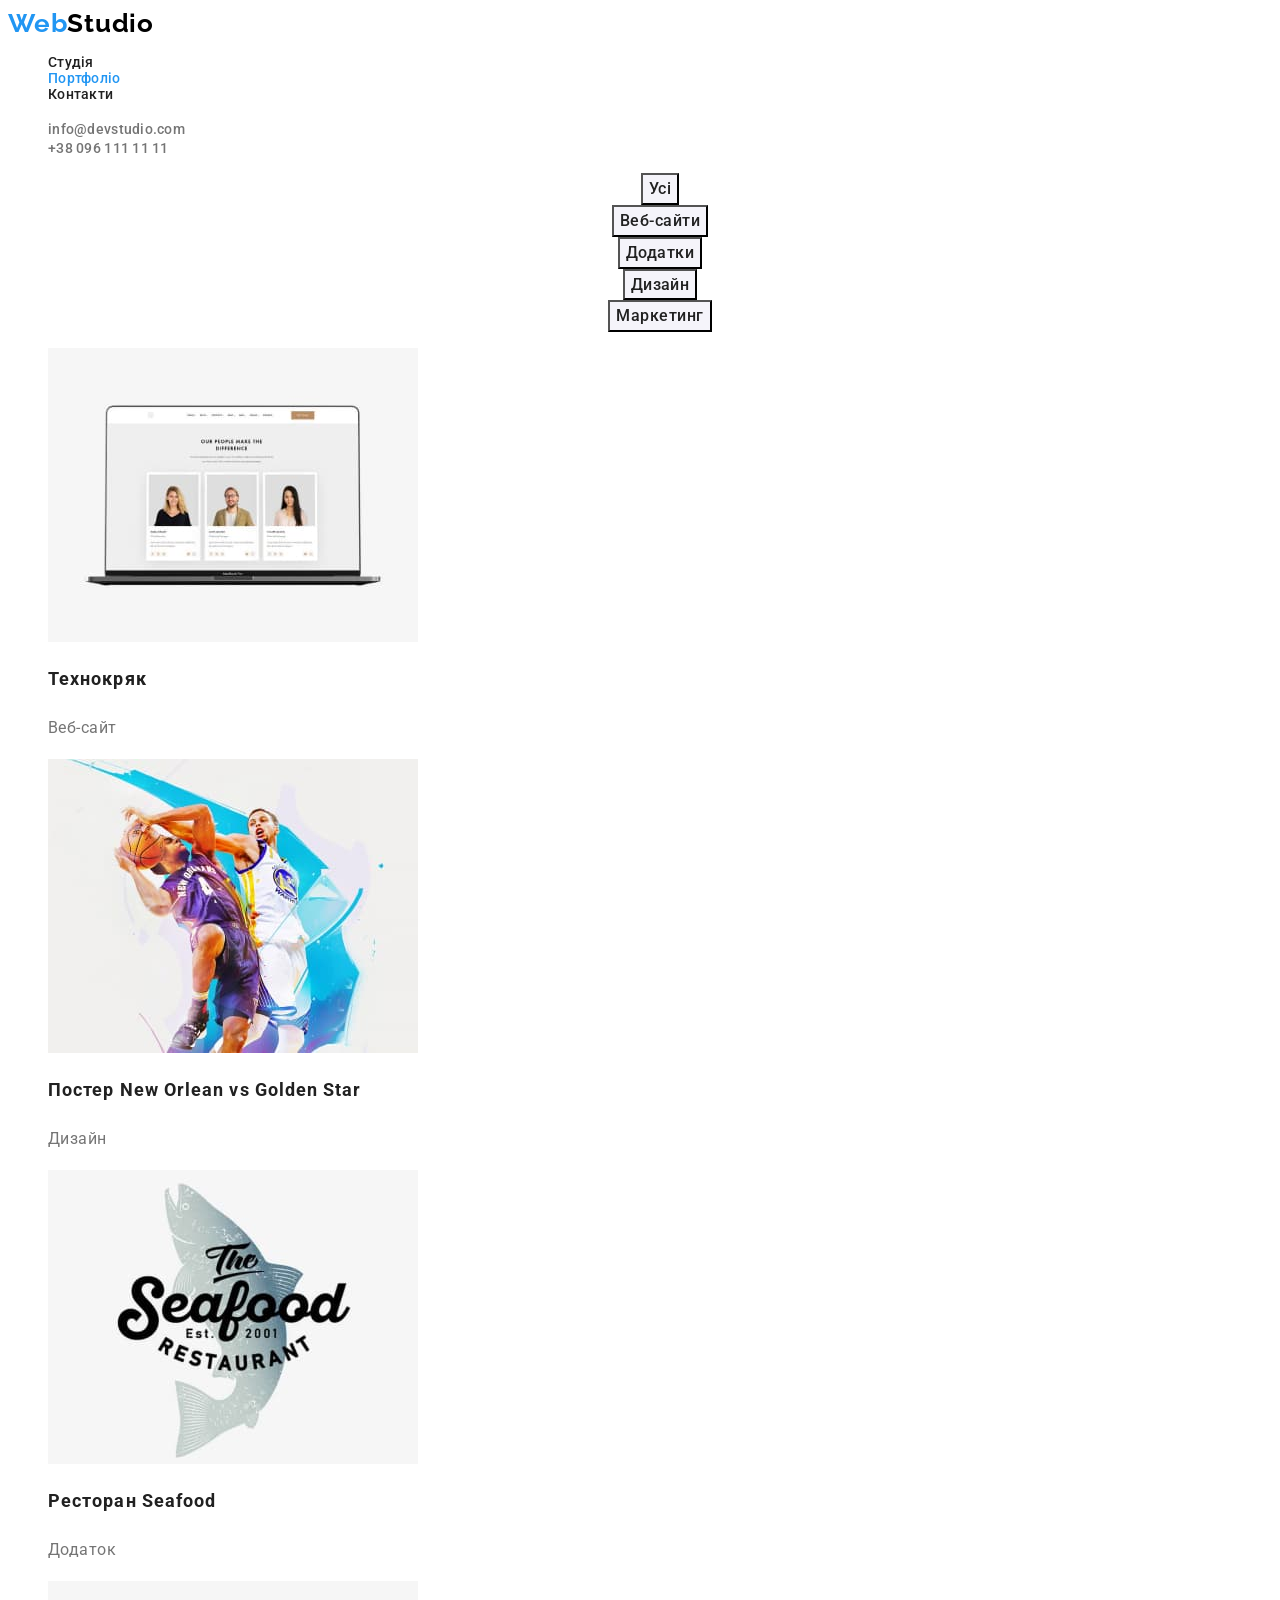
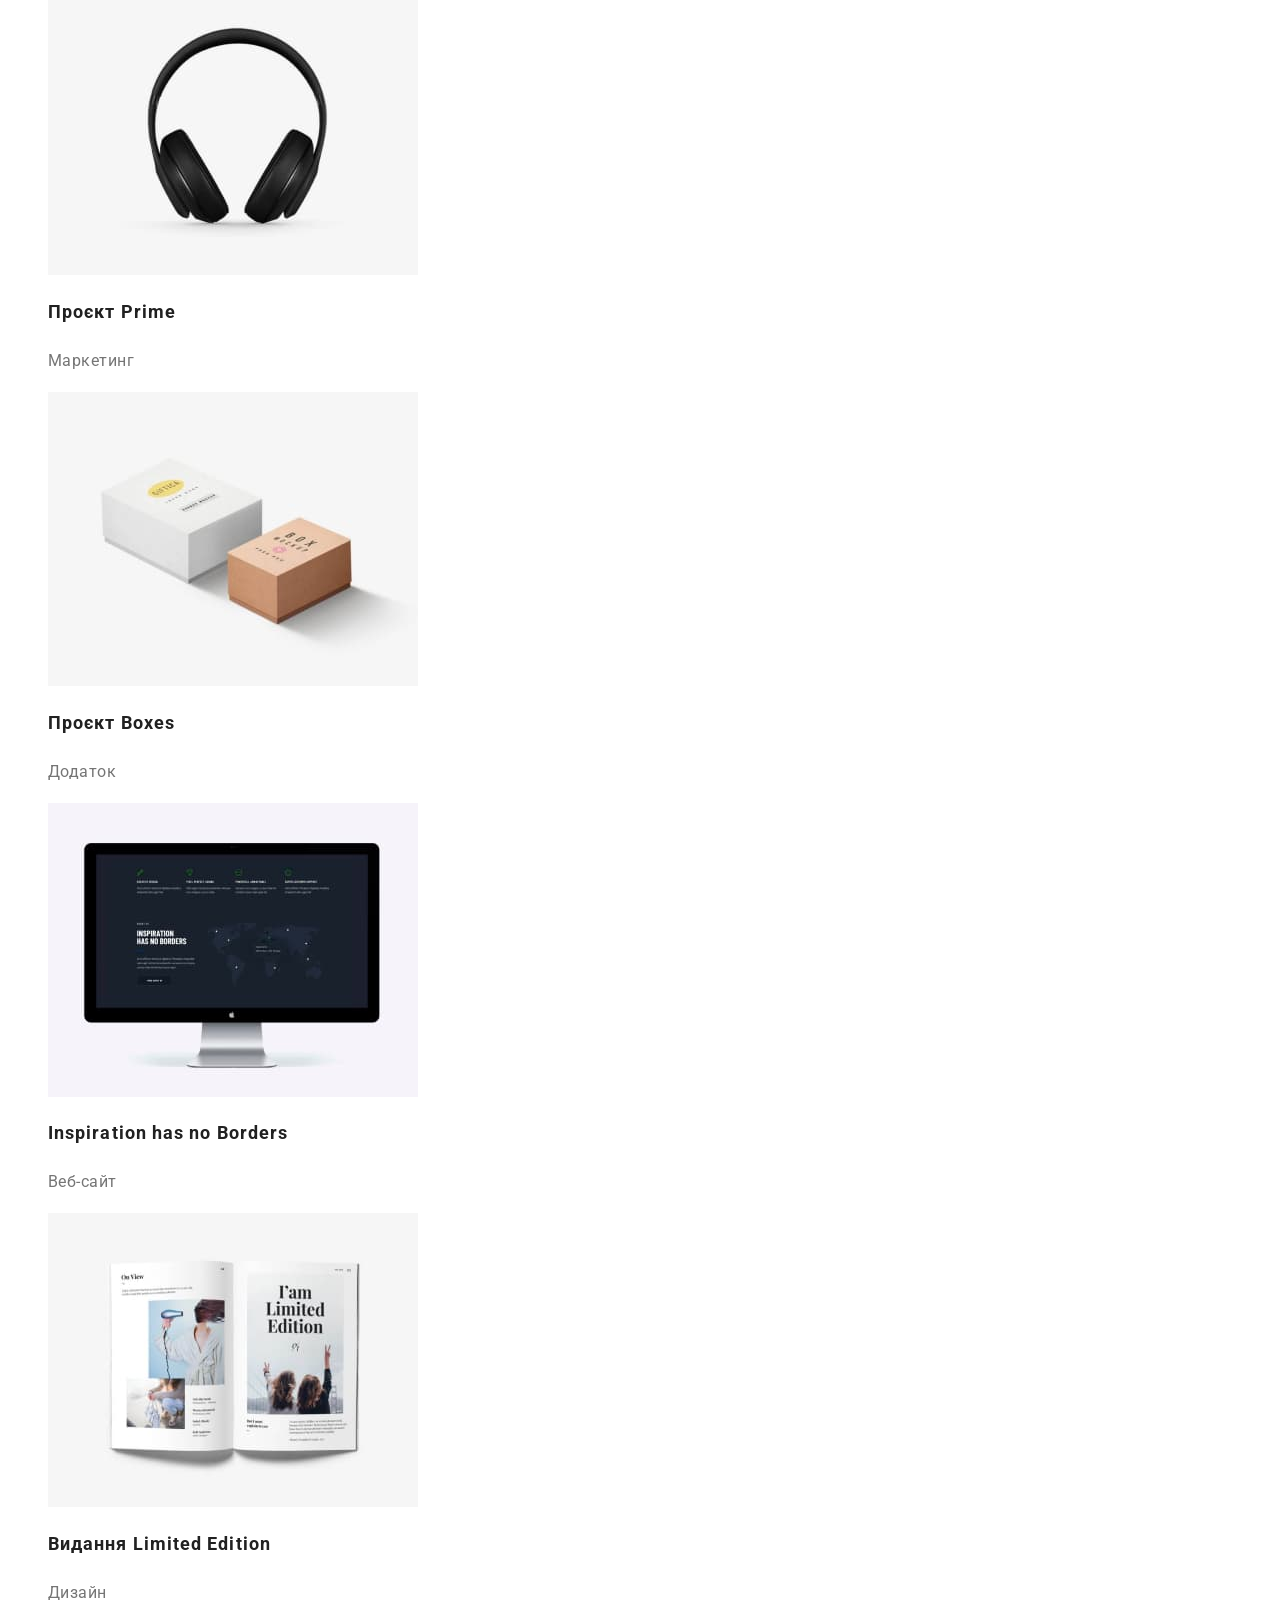
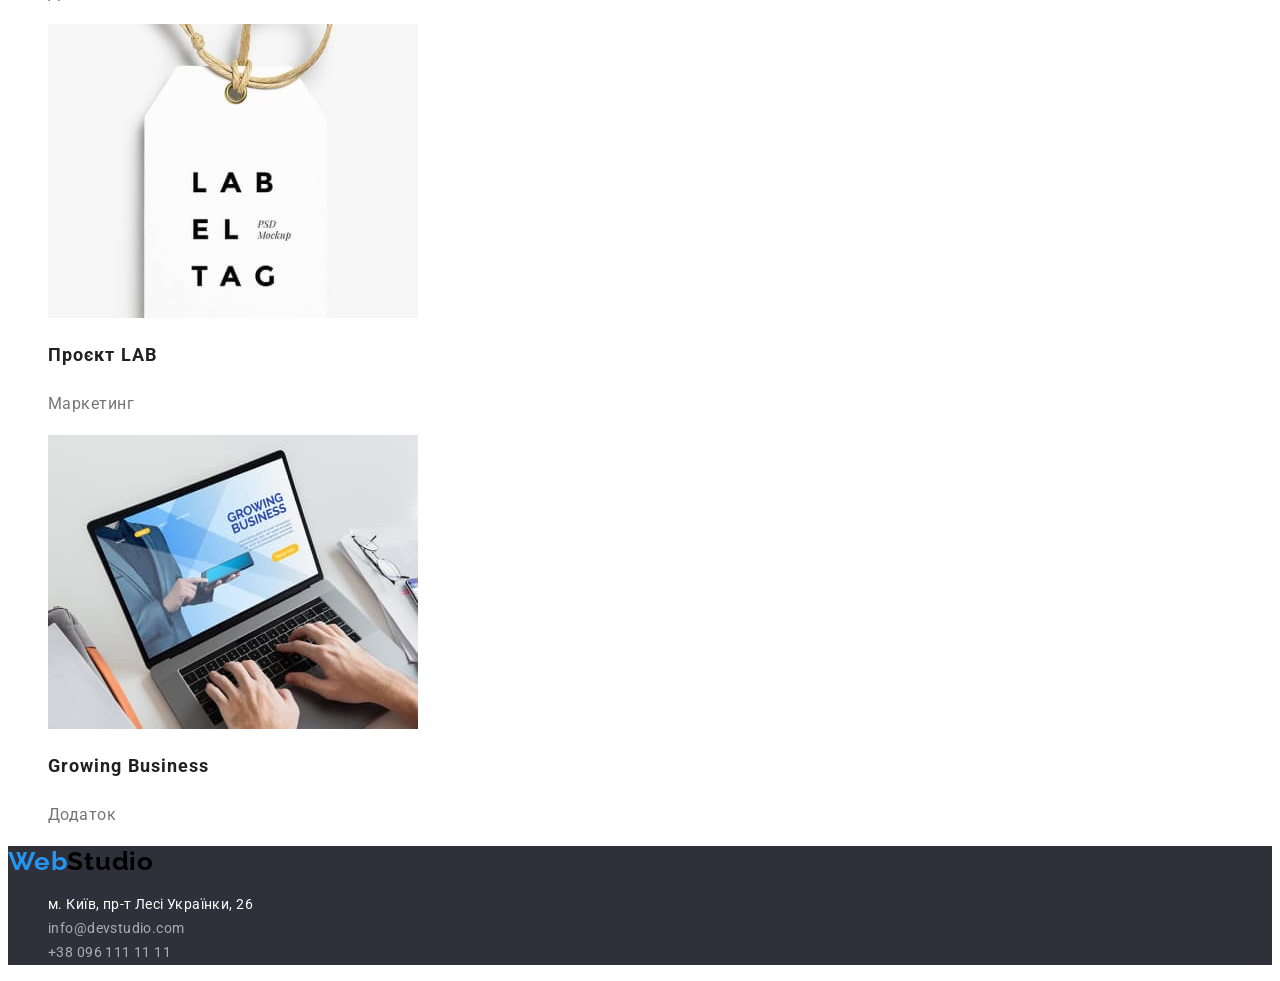
==== commit 5da52c1c: "Work on errors is completed. Second attempt" ====
--- a/portfolio.html
+++ b/portfolio.html
@@ -20,7 +20,7 @@
             <a href="./index.html" class="logo"> <span class="header-logo">Web</span>Studio</a>
             <ul class="header-list list">
                 <li class="header-item"><a href="./index.html" class="header-link link">Студія</a></li>
-                <li class="header-item"><a href="#" class="header-link link">Портфоліо</a></li>
+                <li class="header-item"><a href="./portfolio.html" class="header-link link current">Портфоліо</a></li>
                 <li class="header-item"><a href="#" class="header-link link">Контакти</a></li>
             </ul>
         </nav>
@@ -42,68 +42,67 @@
                 <li><button type="button" class="btn-portfolio">Дизайн</button></li>
                 <li><button type="button" class="btn-portfolio">Маркетинг</button></li>
             </ul>
-            <h2 class="visually-hidden">Наші проекти</h2>
             <ul class="projects-list list">
                 <li>                   
-                  <a href="#">
-                    <img src="./images2/laptop.jpg" alt="ноутбук" width="370" />
-                    <h3 class="projects-pre-title">Технокряк</h3>
+                  <a href="#" class="projects-link">
+                    <img src="./images/portfolio/laptop.jpg" alt="ноутбук" width="370" />
+                    <h2 class="projects-pre-title">Технокряк</h2>
                     <p class="projects-description">Веб-сайт</p>
                   </a>
                 </li>
                 <li>
-                    <a href="#">
-                        <img src="./images2/poster.jpg" alt="баскетбольний постер" width="370" />
-                        <h3 class="projects-pre-title">Постер New Orlean vs Golden Star</h3>
+                    <a href="#" class="projects-link">
+                        <img src="./images/portfolio/poster.jpg" alt="баскетбольний постер" width="370" />
+                        <h2 class="projects-pre-title">Постер New Orlean vs Golden Star</h2>
                         <p class="projects-description">Дизайн</p>
                     </a>
                 </li>
                 <li>
-                    <a href="#">
-                        <img src="./images2/restaurant.jpg" alt="назва ресторану" width="370" />
-                        <h3 class="projects-pre-title">Ресторан Seafood</h3>
+                    <a href="#" class="projects-link">
+                        <img src="./images/portfolio/restaurant.jpg" alt="назва ресторану" width="370" />
+                        <h2 class="projects-pre-title">Ресторан Seafood</h2>
                         <p class="projects-description">Додаток</p>
                     </a>
                 </li>
                 <li>
-                    <a href="#">
-                        <img src="./images2/headphone.jpg" alt="навушники" width="370" />
-                        <h3 class="projects-pre-title">Проєкт Prime</h3>
+                    <a href="#" class="projects-link">
+                        <img src="./images/portfolio/headphone.jpg" alt="навушники" width="370" />
+                        <h2 class="projects-pre-title">Проєкт Prime</h2>
                         <p class="projects-description">Маркетинг</p>
                     </a>
                 </li>
                 <li>
-                    <a href="#">
-                        <img src="./images2/boxes.jpg" alt="коробочки" width="370" />
-                        <h3 class="projects-pre-title">Проєкт Boxes</h3>
+                    <a href="#" class="projects-link">
+                        <img src="./images/portfolio/boxes.jpg" alt="коробочки" width="370" />
+                        <h2 class="projects-pre-title">Проєкт Boxes</h2>
                         <p class="projects-description">Додаток</p>
                     </a>
                 </li>
                 <li>
-                    <a href="#">
-                        <img src="./images2/monitor.jpg" alt="монітор" width="370" />
-                        <h3 class="projects-pre-title">Inspiration has no Borders</h3>
+                    <a href="#" class="projects-link">
+                        <img src="./images/portfolio/monitor.jpg" alt="монітор" width="370" />
+                        <h2 class="projects-pre-title">Inspiration has no Borders</h2>
                         <p class="projects-description">Веб-сайт</p>
                     </a>
                 </li>
                 <li>
-                    <a href="#">
-                        <img src="./images2/magazine.jpg" alt="журнал" width="370" />
-                        <h3 class="projects-pre-title">Видання Limited Edition</h3>
+                    <a href="#" class="projects-link">
+                        <img src="./images/portfolio/magazine.jpg" alt="журнал" width="370" />
+                        <h2 class="projects-pre-title">Видання Limited Edition</h2>
                         <p class="projects-description">Дизайн</p>
                     </a>
                 </li>
                 <li>
-                    <a href="#">
-                        <img src="./images2/label.jpg" alt="лейба" width="370" />
-                        <h3 class="projects-pre-title">Проєкт LAB</h3>
+                    <a href="#" class="projects-link">
+                        <img src="./images/portfolio/label.jpg" alt="лейба" width="370" />
+                        <h2 class="projects-pre-title">Проєкт LAB</h2>
                         <p class="projects-description">Маркетинг</p>
                     </a>
                 </li>
                 <li>
-                    <a href="#">
-                        <img src="./images2/business.jpg" alt="робота на ноутбуці" width="370" />
-                        <h3 class="projects-pre-title">Growing Business</h3>
+                    <a href="#" class="projects-link">
+                        <img src="./images/portfolio/business.jpg" alt="робота на ноутбуці" width="370" />
+                        <h2 class="projects-pre-title">Growing Business</h2>
                         <p class="projects-description">Додаток</p>
                     </a>
                 </li>
--- a/css/style.css
+++ b/css/style.css
@@ -5,13 +5,15 @@
   --primary-title-color: #ffffff;
   --description-text: rgba(255, 255, 255, 0.6);
   --accent-color: #2196F3;
+  --background-color-hero: #2F303A;
+  --background-color-btn: #188CE8;
+  --moz-background-team: #F5F4FA;
 }
 
 body {
   font-family: 'Roboto', sans-serif;
-  font-weight: 400;
-  color: var(--primary-text-color);
-  background-color: #ffffff;
+  color: var(--primary-text-color);
+  background-color: var(--primary-title-color);
 }
 
 /* List styles */
@@ -31,161 +33,43 @@
   color: var(--accent-color);
 }
 
-/* header */
-
-.logo {
-  font-family: 'Raleway';
-  font-style: normal;
-  font-weight: 700;
-  font-size: 26px;
-  line-height: 1.2;
-  letter-spacing: 0.03em;
-  color: var(--tetriary-text-color);
-  text-decoration: none;
-}
-
-.header-logo {
-  color: var(--accent-color);
-}
-
-.header-item {
-    font-weight: 500;
-    font-size: 14px;
-    line-height: 1.1;
-    letter-spacing: 0.02em;
-}
-
-.header-link {
-  color: var(--primary-text-color);
-  font-weight: 500;
-  font-size: 14px;
-  line-height: 1.1;
-  letter-spacing: 0.02em;
-}
-
-.header-contact {
-  color: var(--secondary-text-color);
-  font-weight: 500;
-  font-size: 14px;
-  line-height: 1.1;
-  letter-spacing: 0.02em;
-}
-
-/* section hero */
-
-.hero-title {
-  color: var(--primary-title-color);
-  background-color: #2F303A;
-  font-weight: 900;
-  font-size: 44px;
-  line-height: 1.36;
-  text-align: center;
-  letter-spacing: 0.06em;
-  text-transform: uppercase;
-}
-
-/* section features */
-
-.features-pre-title {
-  color: var(--primary-text-color);
-  font-weight: 700;
-  font-size: 14px;
-  line-height: 1.1;
-  letter-spacing: 0.03em;
-  text-transform: uppercase;
-}
-
-.features-description {
-  color: var(--secondary-text-color);
-  font-size: 14px;
-  line-height: 1.7;
-  letter-spacing: 0.03em;
-}
-
-/* section about */
-
-.about-title {
-  font-weight: 700;
-  font-size: 36px;
-  line-height: 1.2;
-  text-align: center;
-  letter-spacing: 0.03em;
-}
-
-/* team */
-
-.team-title {
-  font-weight: 700;
-  font-size: 36px;
-  line-height: 1.2;
-  text-align: center;
-  letter-spacing: 0.03em;
-}
-
-.team-pre-title {
-  font-weight: 500;
-  font-size: 16px;
-  line-height: 1.2;
-  text-align: center;
-  letter-spacing: 0.03em;
-}
-
-.team-description {
-  color: var(--secondary-text-color);
-  font-size: 16px;
-  line-height: 1.2;
-  text-align: center;
-  letter-spacing: 0.03em;
-}
-
-/* portfolio */
-
-.portfolio-list {
-  font-weight: 500;
-  font-size: 16px;
-  line-height: 1.6;
-  text-align: center;
-  letter-spacing: 0.03em;
-}
-
-.projects-pre-title {
-  color: var(--primary-text-color);
-  font-weight: 700;
-  font-size: 18px;
-  line-height: 2;
- letter-spacing: 0.06em;
-}
-
-.projects-description {
-  color: var(--secondary-text-color);
-  font-size: 16px;
-  line-height: 1.9;
-  letter-spacing: 0.03em;
-}
-
 /* Button styles */
+
+.btn-hero:hover,
+.btn-hero:focus {
+  background-color: var(--background-color-btn);
+}
+
+.btn-portfolio:hover,
+.btn-portfolio:focus {
+  color: var(--primary-title-color);
+  background-color: var(--accent-color);
+}
+
 button {
   cursor: pointer;
 }
 
 .btn-hero {
-  font-weight: 700;
-  font-size: 16px;
-  line-height: 1.9;
-  display: flex;
-  align-items: center;
+  color: var(--primary-title-color);
+  background-color: var(--accent-color);
+  font-weight: 700;
+  font-size: 16px;
+  font-family: inherit;
+  line-height: 1.87;
   text-align: center;
   letter-spacing: 0.06em;
 }
 
 .btn-portfolio {
-  font-weight: 500;
-  font-size: 16px;
-  line-height: 1.6;
-  text-align: center;
-  letter-spacing: 0.03em;
-}
-
+  color: var(--primary-text-color);
+  background-color: var(--moz-background-team);
+  font-weight: 500;
+  font-size: 16px;
+  line-height: 1.62;
+  font-family: inherit;
+  letter-spacing: 0.03em;
+}
 
 /* Hide heading */
 .visually-hidden {
@@ -199,16 +83,191 @@
   clip: rect(0 0 0 0);
   clip-path: inset(50%);
   margin: -1px;
-} 
+}
+
+/* header */
+
+.logo {
+  font-family: 'Raleway', sans-serif;
+  font-weight: 700;
+  font-size: 26px;
+  line-height: 1.19;
+  letter-spacing: 0.03em;
+  color: var(--tetriary-text-color);
+  text-decoration: none;
+}
+
+.header-logo {
+  color: var(--accent-color);
+}
+
+.header-item {
+    font-weight: 500;
+    font-size: 14px;
+    line-height: 1.14;
+    letter-spacing: 0.02em;
+}
+
+.header-link {
+  color: var(--primary-text-color);
+  font-weight: 500;
+  font-size: 14px;
+  line-height: 1.14;
+  letter-spacing: 0.02em;
+}
+
+.header-link.link.current {
+  color: var(--accent-color);
+}
+
+.header-contact {
+  color: var(--secondary-text-color);
+  font-weight: 500;
+  font-size: 14px;
+  line-height: 1.14;
+  letter-spacing: 0.02em;
+}
+
+/* section hero */
+
+.hero {
+  background-color: var(--background-color-hero);
+}
+
+.hero-title {
+  color: var(--primary-title-color);
+  font-weight: 900;  
+  font-size: 44px;
+  line-height: 1.36;
+  text-align: center;
+  letter-spacing: 0.06em;
+  text-transform: uppercase;
+}
+
+/* section features */
+
+.features-pre-title {
+  color: var(--primary-text-color);
+  font-weight: 700;
+  font-size: 14px;
+  line-height: 1.14;
+  letter-spacing: 0.03em;
+  text-transform: uppercase;
+}
+
+.features-description {
+  color: var(--secondary-text-color);
+  font-size: 14px;
+  line-height: 1.71;
+  letter-spacing: 0.03em;
+}
+
+/* section about */
+
+.about-title {
+  font-weight: 700;
+  font-size: 36px;
+  line-height: 1.16;
+  text-align: center;
+  letter-spacing: 0.03em;
+}
+
+/* team */
+
+.team {
+  background-color: var(--moz-background-team);
+}
+
+.team-list.list {
+  background-color: var(--primary-title-color);
+}
+
+.team-title {
+  font-weight: 700;
+  font-size: 36px;
+  line-height: 1.16;
+  text-align: center;
+  letter-spacing: 0.03em;
+}
+
+.team-pre-title {
+  font-weight: 500;
+  font-size: 16px;
+  line-height: 1.18;
+  text-align: center;
+  letter-spacing: 0.03em;
+}
+
+.team-description {
+  color: var(--secondary-text-color);
+  font-size: 16px;
+  line-height: 1.18;
+  text-align: center;
+  letter-spacing: 0.03em;
+}
+
+/* portfolio */
+
+.projects-link {
+  text-decoration: none;
+}
+
+.portfolio-list {
+  font-weight: 500;
+  font-size: 16px;
+  line-height: 1.62;
+  text-align: center;
+  letter-spacing: 0.03em;
+}
+
+
+.projects-pre-title {
+  color: var(--primary-text-color);
+  font-weight: 700;
+  font-size: 18px;
+  line-height: 2;
+  letter-spacing: 0.06em;
+}
+
+.projects-description {
+  color: var(--secondary-text-color);
+  font-size: 16px;
+  line-height: 1.87;
+  letter-spacing: 0.03em;
+}
 
 /* footer */
+
+.footer {
+  background-color: var(--background-color-hero);
+}
+
+.footer-address.link {
+  color: var(--primary-title-color);
+  font-style: normal;
+  font-weight: 400;
+  font-size: 14px;
+  line-height: 1.71;
+  letter-spacing: 0.03em;
+  
+}
+
+.footer-contact.link {
+  color: var(--description-text);
+  font-style: normal;
+  font-weight: 400;
+  font-size: 14px;
+  line-height: 1.71;
+  letter-spacing: 0.03em;
+}
+
 .footer-logo {
     color: var(--accent-color);
     font-family: 'Raleway';
     font-style: normal;
     font-weight: 700;
     font-size: 26px;
-    line-height: 1.3;
+    line-height: 1.19;
     letter-spacing: 0.03em;
 }
 
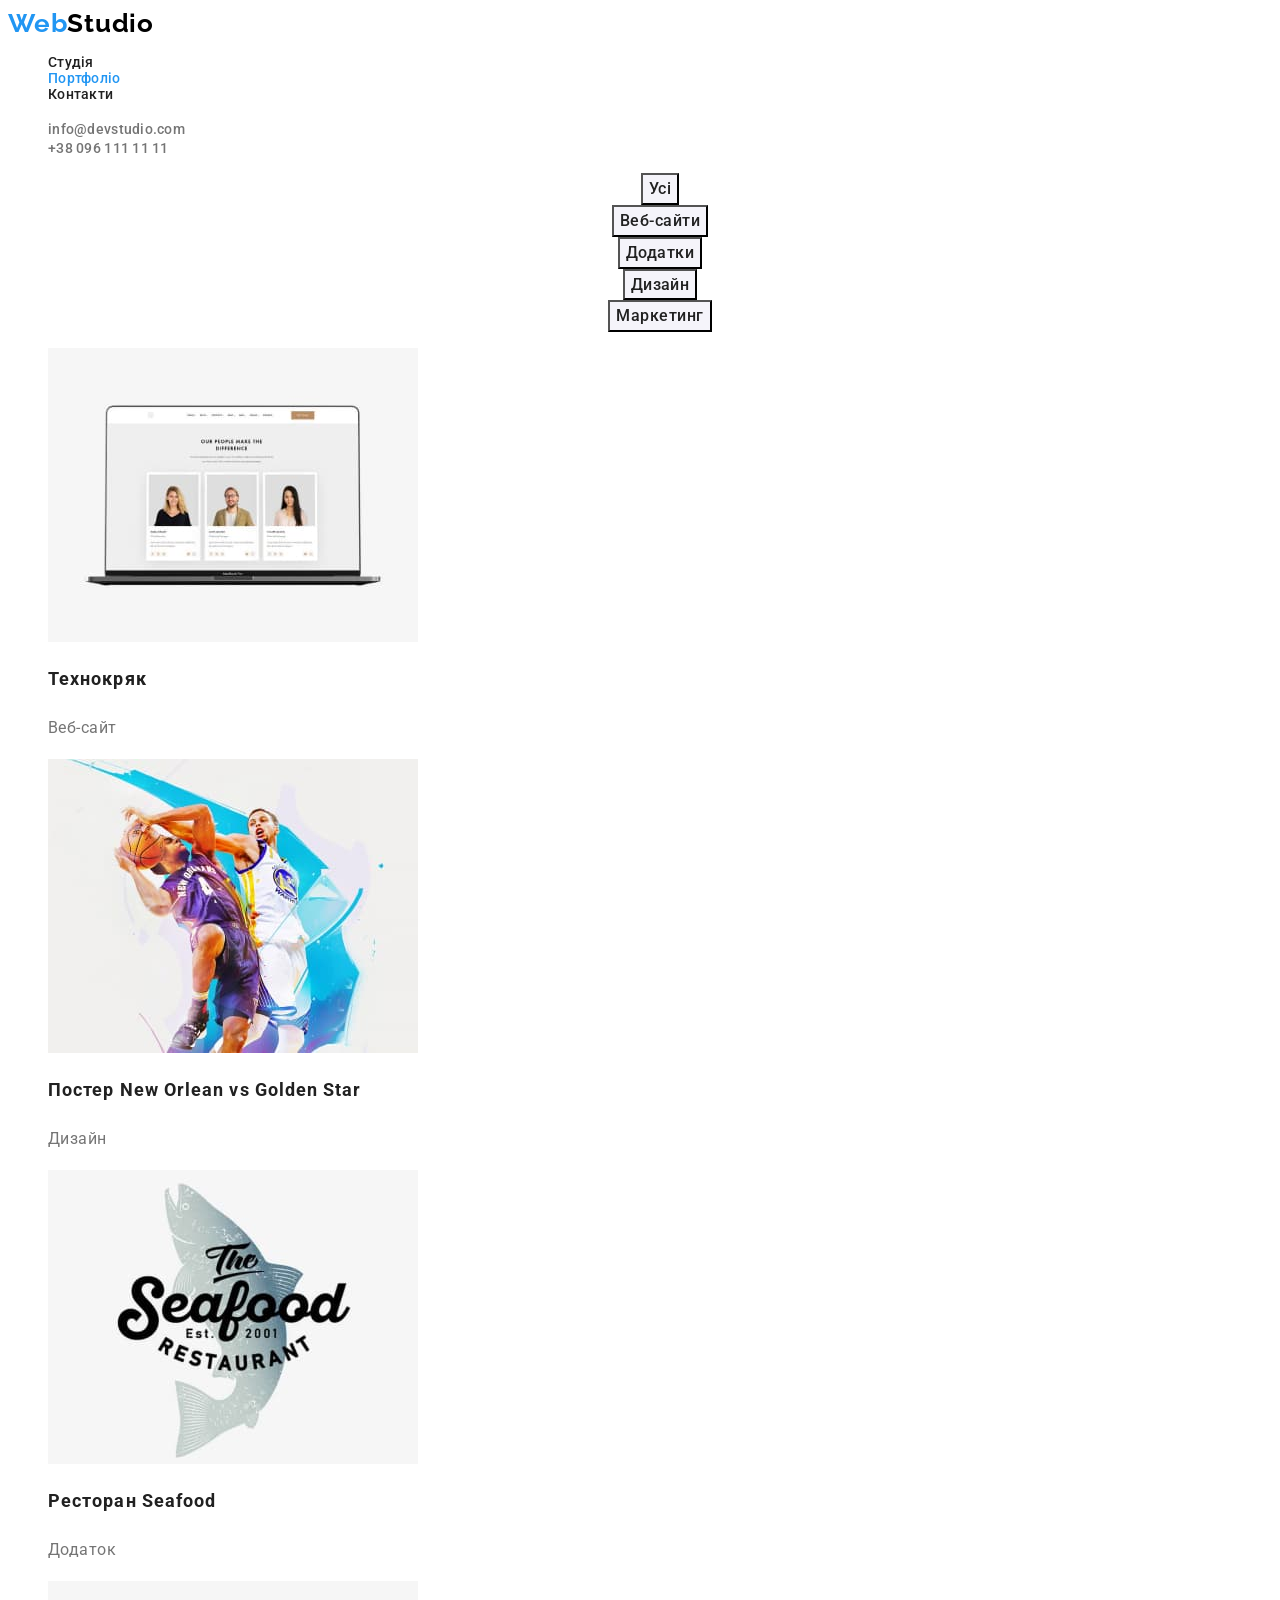
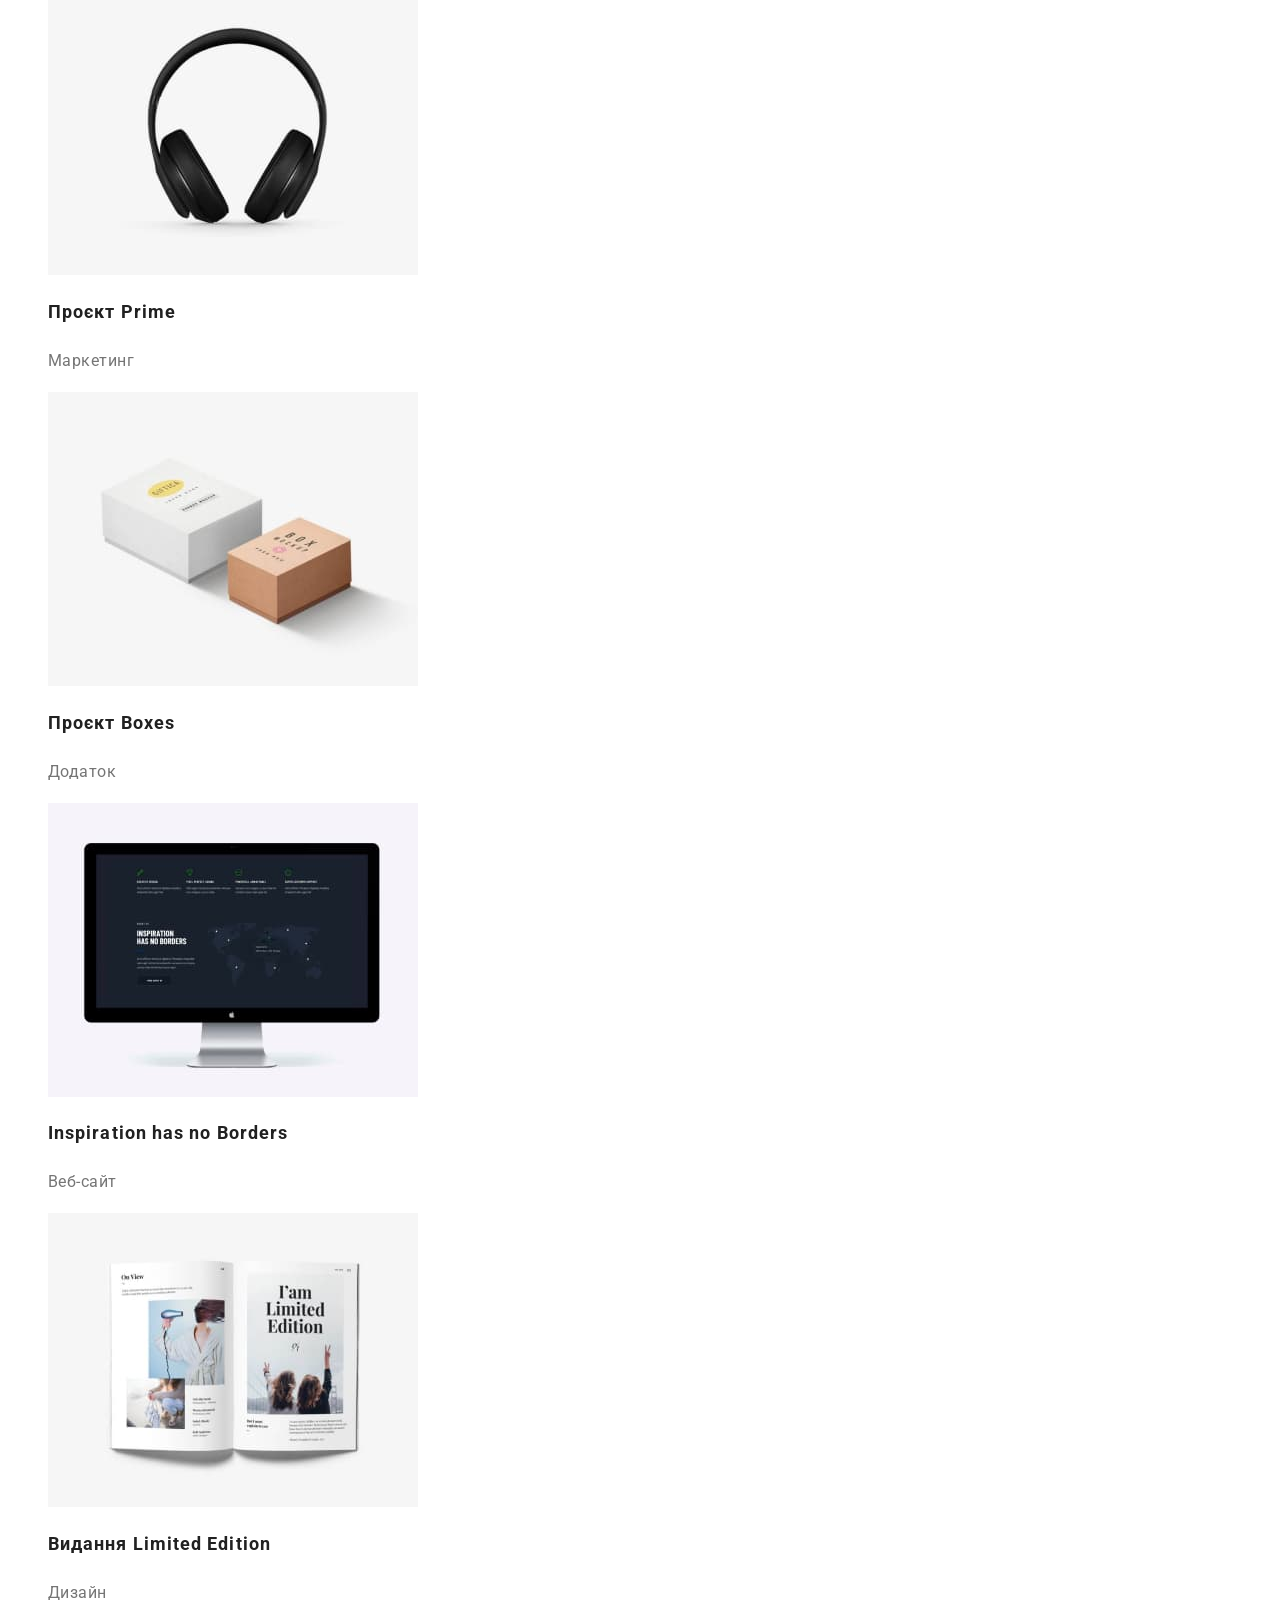
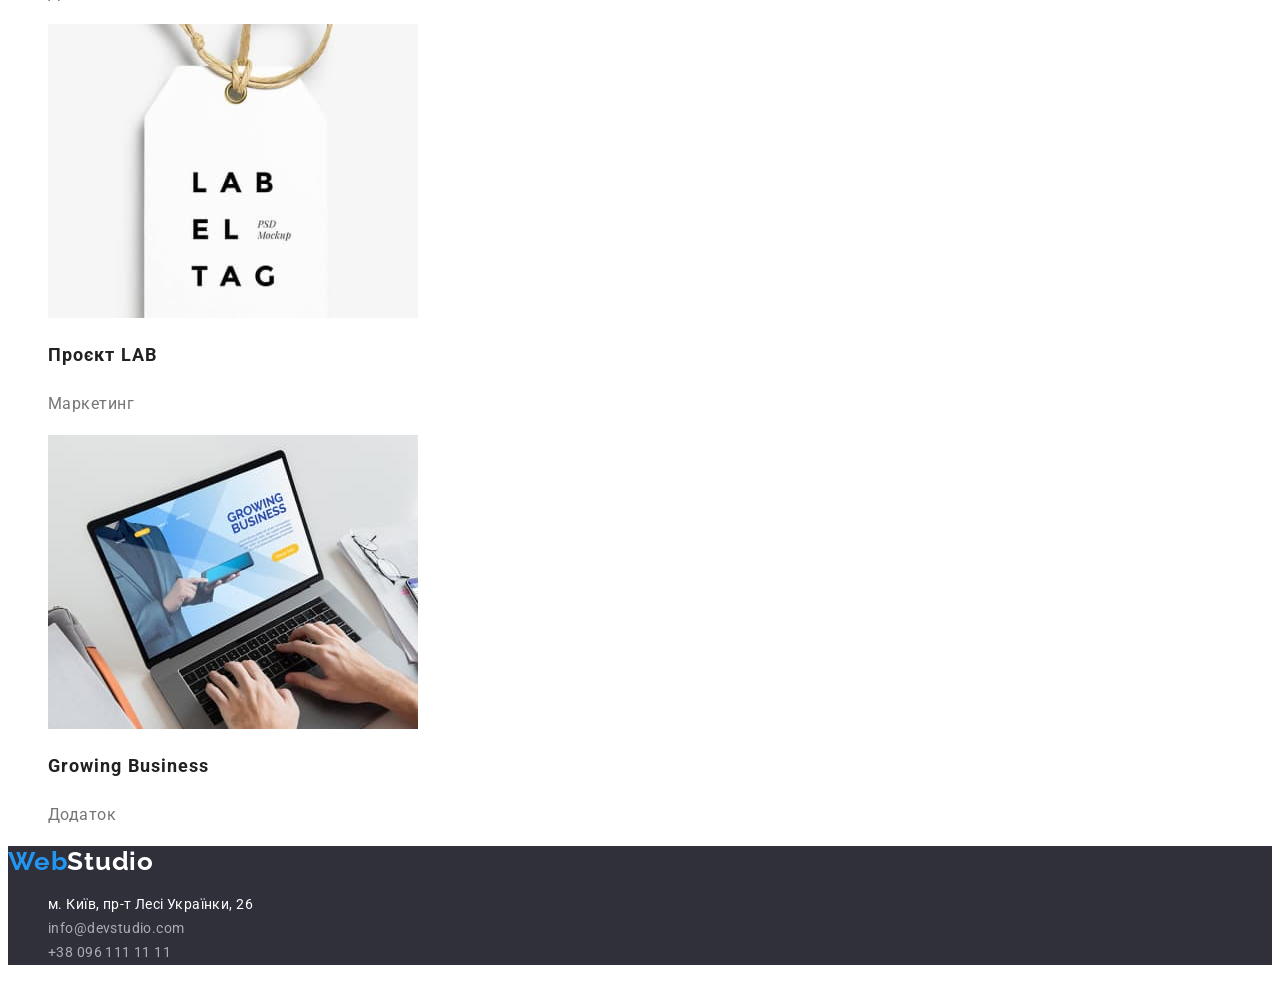
==== commit 7ce1c4e1: "third attempt" ====
--- a/portfolio.html
+++ b/portfolio.html
@@ -17,7 +17,7 @@
     <!-- Шапка -->
     <header class="header">
         <nav class="header-nav">
-            <a href="./index.html" class="logo"> <span class="header-logo">Web</span>Studio</a>
+            <a href="./index.html" class="logo-title"> <span class="header-logo">Web</span>Studio</a>
             <ul class="header-list list">
                 <li class="header-item"><a href="./index.html" class="header-link link">Студія</a></li>
                 <li class="header-item"><a href="./portfolio.html" class="header-link link current">Портфоліо</a></li>
--- a/css/style.css
+++ b/css/style.css
@@ -87,16 +87,6 @@
 
 /* header */
 
-.logo {
-  font-family: 'Raleway', sans-serif;
-  font-weight: 700;
-  font-size: 26px;
-  line-height: 1.19;
-  letter-spacing: 0.03em;
-  color: var(--tetriary-text-color);
-  text-decoration: none;
-}
-
 .header-logo {
   color: var(--accent-color);
 }
@@ -128,6 +118,17 @@
   letter-spacing: 0.02em;
 }
 
+.logo-title {
+  color: var(--tetriary-text-color);
+  font-family: 'Raleway';
+  font-style: normal;
+  font-weight: 700;
+  font-size: 26px;
+  line-height: 1.19;
+  letter-spacing: 0.03em;
+  text-decoration: none;
+}
+
 /* section hero */
 
 .hero {
@@ -178,7 +179,7 @@
   background-color: var(--moz-background-team);
 }
 
-.team-list.list {
+.team-item {
   background-color: var(--primary-title-color);
 }
 
@@ -239,6 +240,7 @@
 /* footer */
 
 .footer {
+  color: var(--primary-title-color);
   background-color: var(--background-color-hero);
 }
 
@@ -255,7 +257,6 @@
 .footer-contact.link {
   color: var(--description-text);
   font-style: normal;
-  font-weight: 400;
   font-size: 14px;
   line-height: 1.71;
   letter-spacing: 0.03em;
@@ -271,6 +272,25 @@
     letter-spacing: 0.03em;
 }
 
-
-
-
+.logo {
+  text-decoration: none;
+  font-family: 'Raleway', sans-serif;
+  font-weight: 700;
+  font-size: 26px;
+  line-height: 1.19;
+  letter-spacing: 0.03em;
+  color: var(--primary-title-color)
+}
+
+.footer-address.link:hover,
+.footer-address.link:focus {
+  color: var(--accent-color);
+}
+
+.footer-contact.link:hover,
+.footer-contact.link:focus {
+  color: var(--accent-color);
+}
+
+
+
